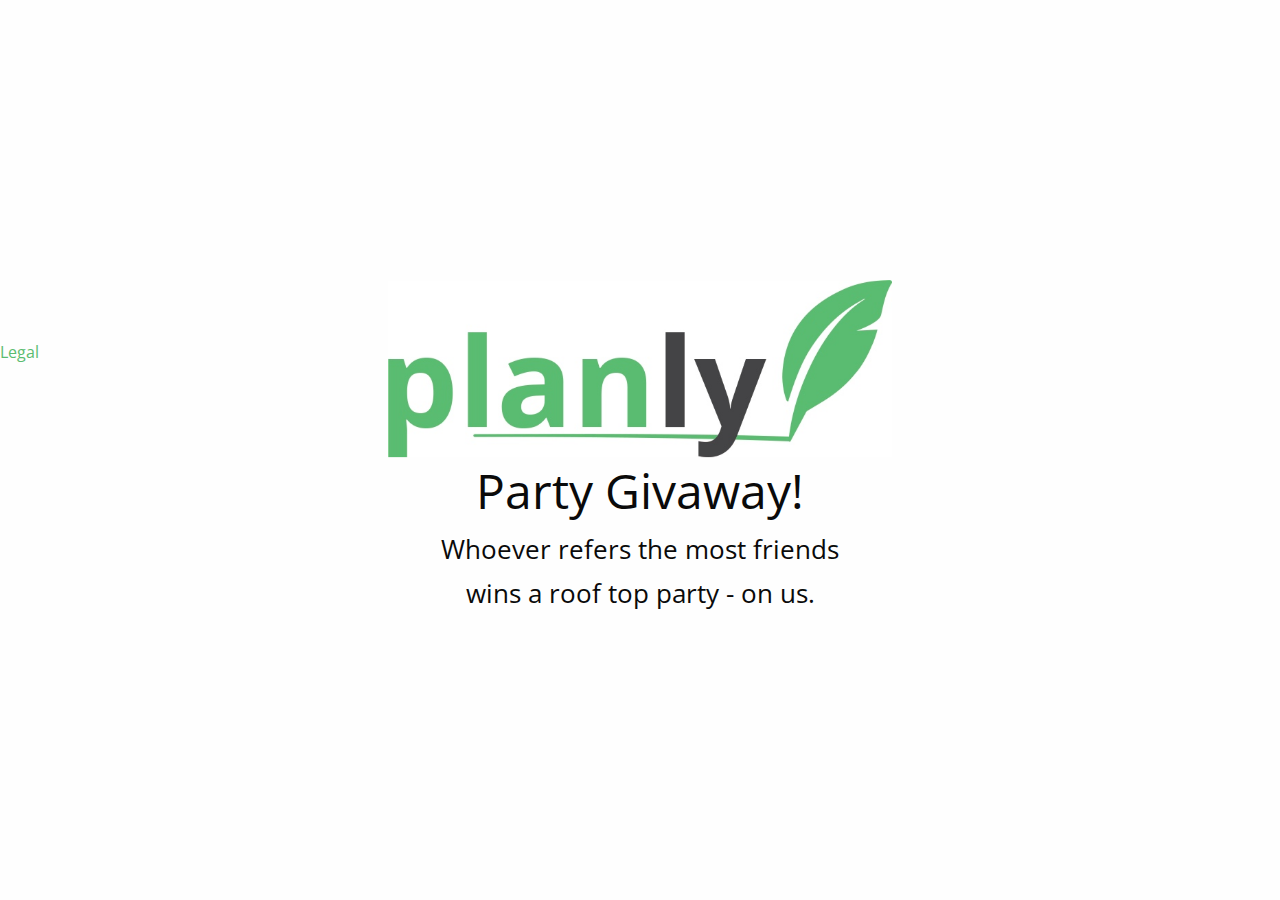
==== social.html @ a766f655 "Social Media" ====
<!DOCTYPE html>
<html lang="en" class="no-js">
  <head>
    <meta charset="utf-8">
    <meta http-equiv="x-ua-compatible" content="ie=edge">
    <meta name="viewport" content="width=device-width, initial-scale=1.0">
    <title>Planly</title>
    <link href="https://file.myfontastic.com/78azmPWK8ePo8geKhybbr9/icons.css" rel="stylesheet">
    <link rel="stylesheet" href="css/app.css">
  </head>
  <body>
    <section>
      <div class="wrapper">
        <div class="row">
          <div class="columns small-8 small-centered"><a href="/" class="logo"><img src="/images/logo.jpg" alt="Logo" class="float-center"></a></div>
        </div>
        <div class="row">
          <div class="columns small-12 small-centered">
            <h2>Party Givaway!</h2>
            <h3>Whoever refers the most friends</h3>
            <h3>wins a roof top party -  <span>on us</span>.
            </h3>
          </div>
        </div>
        <div class="row">
          <div class="columns small-4"><a href="https://www.facebook.com/sharer/sharer.php?u=http%3A//planly.co/">
              <div class="icons icon-facebook"></div></a></div>
          <div class="columns small-4"><a href="http://twitter.com/home?status=Rooftop Party giveaway from a startup?!?! Go check out Planly.co and subscribe sign up.">
              <div class="icons icon-twitter"></div></a></div>
          <div class="columns large-4"><a href="mailto:?subject=Check out Planly.co&amp;body=Why are you getting this email? Because I want to win a rooftop party! Go check out Planly.co and sign up to win.">
              <div class="icons icon-mail"></div></a></div>
        </div>
      </div><a href="/legal.html" class="legal">Legal</a>
    </section>
    <script src="bower_components/jquery/dist/jquery.js"></script>
    <script src="bower_components/what-input/what-input.js"></script>
    <script src="bower_components/foundation-sites/dist/foundation.js"></script>
    <script src="js/min/app-min.js"></script>
  </body>
</html>
---- css/app.css ----
@charset "UTF-8";
@import url(https://fonts.googleapis.com/css?family=Open+Sans:400,300,300italic,400italic,600,700);
/**
 * Foundation for Sites by ZURB
 * Version 6.1.1
 * foundation.zurb.com
 * Licensed under MIT Open Source
 */
.slide-in-down.mui-enter, .slide-in-left.mui-enter, .slide-in-up.mui-enter, .slide-in-right.mui-enter, .slide-out-down.mui-leave, .slide-out-right.mui-leave, .slide-out-up.mui-leave, .slide-out-left.mui-leave, .fade-in.mui-enter, .fade-out.mui-leave, .hinge-in-from-top.mui-enter, .hinge-in-from-right.mui-enter, .hinge-in-from-bottom.mui-enter, .hinge-in-from-left.mui-enter, .hinge-in-from-middle-x.mui-enter, .hinge-in-from-middle-y.mui-enter, .hinge-out-from-top.mui-leave, .hinge-out-from-right.mui-leave, .hinge-out-from-bottom.mui-leave, .hinge-out-from-left.mui-leave, .hinge-out-from-middle-x.mui-leave, .hinge-out-from-middle-y.mui-leave, .scale-in-up.mui-enter, .scale-in-down.mui-enter, .scale-out-up.mui-leave, .scale-out-down.mui-leave, .spin-in.mui-enter, .spin-out.mui-leave, .spin-in-ccw.mui-enter, .spin-out-ccw.mui-leave {
  transition-duration: 500ms;
  transition-timing-function: linear; }

.slide-in-down.mui-enter {
  transform: translateY(-100%);
  transition-property: transform, opacity;
  backface-visibility: hidden; }
.slide-in-down.mui-enter.mui-enter-active {
  transform: translateY(0); }

.slide-in-left.mui-enter {
  transform: translateX(-100%);
  transition-property: transform, opacity;
  backface-visibility: hidden; }
.slide-in-left.mui-enter.mui-enter-active {
  transform: translateX(0); }

.slide-in-up.mui-enter {
  transform: translateY(100%);
  transition-property: transform, opacity;
  backface-visibility: hidden; }
.slide-in-up.mui-enter.mui-enter-active {
  transform: translateY(0); }

.slide-in-right.mui-enter {
  transform: translateX(100%);
  transition-property: transform, opacity;
  backface-visibility: hidden; }
.slide-in-right.mui-enter.mui-enter-active {
  transform: translateX(0); }

.slide-out-down.mui-leave {
  transform: translateY(0);
  transition-property: transform, opacity;
  backface-visibility: hidden; }
.slide-out-down.mui-leave.mui-leave-active {
  transform: translateY(100%); }

.slide-out-right.mui-leave {
  transform: translateX(0);
  transition-property: transform, opacity;
  backface-visibility: hidden; }
.slide-out-right.mui-leave.mui-leave-active {
  transform: translateX(100%); }

.slide-out-up.mui-leave {
  transform: translateY(0);
  transition-property: transform, opacity;
  backface-visibility: hidden; }
.slide-out-up.mui-leave.mui-leave-active {
  transform: translateY(-100%); }

.slide-out-left.mui-leave {
  transform: translateX(0);
  transition-property: transform, opacity;
  backface-visibility: hidden; }
.slide-out-left.mui-leave.mui-leave-active {
  transform: translateX(-100%); }

.fade-in.mui-enter {
  opacity: 0;
  transition-property: opacity; }
.fade-in.mui-enter.mui-enter-active {
  opacity: 1; }

.fade-out.mui-leave {
  opacity: 1;
  transition-property: opacity; }
.fade-out.mui-leave.mui-leave-active {
  opacity: 0; }

.hinge-in-from-top.mui-enter {
  transform: perspective(2000px) rotateX(-90deg);
  transform-origin: top;
  transition-property: transform, opacity;
  opacity: 0; }
.hinge-in-from-top.mui-enter.mui-enter-active {
  transform: perspective(2000px) rotate(0deg);
  opacity: 1; }

.hinge-in-from-right.mui-enter {
  transform: perspective(2000px) rotateY(-90deg);
  transform-origin: right;
  transition-property: transform, opacity;
  opacity: 0; }
.hinge-in-from-right.mui-enter.mui-enter-active {
  transform: perspective(2000px) rotate(0deg);
  opacity: 1; }

.hinge-in-from-bottom.mui-enter {
  transform: perspective(2000px) rotateX(90deg);
  transform-origin: bottom;
  transition-property: transform, opacity;
  opacity: 0; }
.hinge-in-from-bottom.mui-enter.mui-enter-active {
  transform: perspective(2000px) rotate(0deg);
  opacity: 1; }

.hinge-in-from-left.mui-enter {
  transform: perspective(2000px) rotateY(90deg);
  transform-origin: left;
  transition-property: transform, opacity;
  opacity: 0; }
.hinge-in-from-left.mui-enter.mui-enter-active {
  transform: perspective(2000px) rotate(0deg);
  opacity: 1; }

.hinge-in-from-middle-x.mui-enter {
  transform: perspective(2000px) rotateX(-90deg);
  transform-origin: center;
  transition-property: transform, opacity;
  opacity: 0; }
.hinge-in-from-middle-x.mui-enter.mui-enter-active {
  transform: perspective(2000px) rotate(0deg);
  opacity: 1; }

.hinge-in-from-middle-y.mui-enter {
  transform: perspective(2000px) rotateY(-90deg);
  transform-origin: center;
  transition-property: transform, opacity;
  opacity: 0; }
.hinge-in-from-middle-y.mui-enter.mui-enter-active {
  transform: perspective(2000px) rotate(0deg);
  opacity: 1; }

.hinge-out-from-top.mui-leave {
  transform: perspective(2000px) rotate(0deg);
  transform-origin: top;
  transition-property: transform, opacity;
  opacity: 1; }
.hinge-out-from-top.mui-leave.mui-leave-active {
  transform: perspective(2000px) rotateX(-90deg);
  opacity: 0; }

.hinge-out-from-right.mui-leave {
  transform: perspective(2000px) rotate(0deg);
  transform-origin: right;
  transition-property: transform, opacity;
  opacity: 1; }
.hinge-out-from-right.mui-leave.mui-leave-active {
  transform: perspective(2000px) rotateY(-90deg);
  opacity: 0; }

.hinge-out-from-bottom.mui-leave {
  transform: perspective(2000px) rotate(0deg);
  transform-origin: bottom;
  transition-property: transform, opacity;
  opacity: 1; }
.hinge-out-from-bottom.mui-leave.mui-leave-active {
  transform: perspective(2000px) rotateX(90deg);
  opacity: 0; }

.hinge-out-from-left.mui-leave {
  transform: perspective(2000px) rotate(0deg);
  transform-origin: left;
  transition-property: transform, opacity;
  opacity: 1; }
.hinge-out-from-left.mui-leave.mui-leave-active {
  transform: perspective(2000px) rotateY(90deg);
  opacity: 0; }

.hinge-out-from-middle-x.mui-leave {
  transform: perspective(2000px) rotate(0deg);
  transform-origin: center;
  transition-property: transform, opacity;
  opacity: 1; }
.hinge-out-from-middle-x.mui-leave.mui-leave-active {
  transform: perspective(2000px) rotateX(-90deg);
  opacity: 0; }

.hinge-out-from-middle-y.mui-leave {
  transform: perspective(2000px) rotate(0deg);
  transform-origin: center;
  transition-property: transform, opacity;
  opacity: 1; }
.hinge-out-from-middle-y.mui-leave.mui-leave-active {
  transform: perspective(2000px) rotateY(-90deg);
  opacity: 0; }

.scale-in-up.mui-enter {
  transform: scale(0.5);
  transition-property: transform, opacity;
  opacity: 0; }
.scale-in-up.mui-enter.mui-enter-active {
  transform: scale(1);
  opacity: 1; }

.scale-in-down.mui-enter {
  transform: scale(1.5);
  transition-property: transform, opacity;
  opacity: 0; }
.scale-in-down.mui-enter.mui-enter-active {
  transform: scale(1);
  opacity: 1; }

.scale-out-up.mui-leave {
  transform: scale(1);
  transition-property: transform, opacity;
  opacity: 1; }
.scale-out-up.mui-leave.mui-leave-active {
  transform: scale(1.5);
  opacity: 0; }

.scale-out-down.mui-leave {
  transform: scale(1);
  transition-property: transform, opacity;
  opacity: 1; }
.scale-out-down.mui-leave.mui-leave-active {
  transform: scale(0.5);
  opacity: 0; }

.spin-in.mui-enter {
  transform: rotate(-0.75turn);
  transition-property: transform, opacity;
  opacity: 0; }
.spin-in.mui-enter.mui-enter-active {
  transform: rotate(0);
  opacity: 1; }

.spin-out.mui-leave {
  transform: rotate(0);
  transition-property: transform, opacity;
  opacity: 1; }
.spin-out.mui-leave.mui-leave-active {
  transform: rotate(0.75turn);
  opacity: 0; }

.spin-in-ccw.mui-enter {
  transform: rotate(0.75turn);
  transition-property: transform, opacity;
  opacity: 0; }
.spin-in-ccw.mui-enter.mui-enter-active {
  transform: rotate(0);
  opacity: 1; }

.spin-out-ccw.mui-leave {
  transform: rotate(0);
  transition-property: transform, opacity;
  opacity: 1; }
.spin-out-ccw.mui-leave.mui-leave-active {
  transform: rotate(-0.75turn);
  opacity: 0; }

.slow {
  transition-duration: 750ms !important; }

.fast {
  transition-duration: 250ms !important; }

.linear {
  transition-timing-function: linear !important; }

.ease {
  transition-timing-function: ease !important; }

.ease-in {
  transition-timing-function: ease-in !important; }

.ease-out {
  transition-timing-function: ease-out !important; }

.ease-in-out {
  transition-timing-function: ease-in-out !important; }

.bounce-in {
  transition-timing-function: cubic-bezier(0.485, 0.155, 0.24, 1.245) !important; }

.bounce-out {
  transition-timing-function: cubic-bezier(0.485, 0.155, 0.515, 0.845) !important; }

.bounce-in-out {
  transition-timing-function: cubic-bezier(0.76, -0.245, 0.24, 1.245) !important; }

.short-delay {
  transition-delay: 300ms !important; }

.long-delay {
  transition-delay: 700ms !important; }

.shake {
  animation-name: shake-7; }
@keyframes shake-7 {
  0%, 10%, 20%, 30%, 40%, 50%, 60%, 70%, 80%, 90% {
    transform: translateX(7%); }
  5%, 15%, 25%, 35%, 45%, 55%, 65%, 75%, 85%, 95% {
    transform: translateX(-7%); } }
.spin-cw {
  animation-name: spin-cw-1turn; }
@keyframes spin-cw-1turn {
  0% {
    transform: rotate(-1turn); }
  100% {
    transform: rotate(0); } }
.spin-ccw {
  animation-name: spin-cw-1turn; }
@keyframes spin-cw-1turn {
  0% {
    transform: rotate(0); }
  100% {
    transform: rotate(1turn); } }
.wiggle {
  animation-name: wiggle-7deg; }
@keyframes wiggle-7deg {
  40%, 50%, 60% {
    transform: rotate(7deg); }
  35%, 45%, 55%, 65% {
    transform: rotate(-7deg); }
  0%, 30%, 70%, 100% {
    transform: rotate(0); } }
.infinite {
  animation-iteration-count: infinite; }

.slow {
  animation-duration: 750ms !important; }

.fast {
  animation-duration: 250ms !important; }

.linear {
  animation-timing-function: linear !important; }

.ease {
  animation-timing-function: ease !important; }

.ease-in {
  animation-timing-function: ease-in !important; }

.ease-out {
  animation-timing-function: ease-out !important; }

.ease-in-out {
  animation-timing-function: ease-in-out !important; }

.bounce-in {
  animation-timing-function: cubic-bezier(0.485, 0.155, 0.24, 1.245) !important; }

.bounce-out {
  animation-timing-function: cubic-bezier(0.485, 0.155, 0.515, 0.845) !important; }

.bounce-in-out {
  animation-timing-function: cubic-bezier(0.76, -0.245, 0.24, 1.245) !important; }

.short-delay {
  animation-delay: 300ms !important; }

.long-delay {
  animation-delay: 700ms !important; }

/*! normalize.css v3.0.3 | MIT License | github.com/necolas/normalize.css */
/**
 * 1. Set default font family to sans-serif.
 * 2. Prevent iOS and IE text size adjust after device orientation change,
 *    without disabling user zoom.
 */
html {
  font-family: sans-serif;
  /* 1 */
  -ms-text-size-adjust: 100%;
  /* 2 */
  -webkit-text-size-adjust: 100%;
  /* 2 */ }

/**
 * Remove default margin.
 */
body {
  margin: 0; }

/* HTML5 display definitions
   ========================================================================== */
/**
 * Correct `block` display not defined for any HTML5 element in IE 8/9.
 * Correct `block` display not defined for `details` or `summary` in IE 10/11
 * and Firefox.
 * Correct `block` display not defined for `main` in IE 11.
 */
article,
aside,
details,
figcaption,
figure,
footer,
header,
hgroup,
main,
menu,
nav,
section,
summary {
  display: block; }

/**
 * 1. Correct `inline-block` display not defined in IE 8/9.
 * 2. Normalize vertical alignment of `progress` in Chrome, Firefox, and Opera.
 */
audio,
canvas,
progress,
video {
  display: inline-block;
  /* 1 */
  vertical-align: baseline;
  /* 2 */ }

/**
 * Prevent modern browsers from displaying `audio` without controls.
 * Remove excess height in iOS 5 devices.
 */
audio:not([controls]) {
  display: none;
  height: 0; }

/**
 * Address `[hidden]` styling not present in IE 8/9/10.
 * Hide the `template` element in IE 8/9/10/11, Safari, and Firefox < 22.
 */
[hidden],
template {
  display: none; }

/* Links
   ========================================================================== */
/**
 * Remove the gray background color from active links in IE 10.
 */
a {
  background-color: transparent; }

/**
 * Improve readability of focused elements when they are also in an
 * active/hover state.
 */
a:active,
a:hover {
  outline: 0; }

/* Text-level semantics
   ========================================================================== */
/**
 * Address styling not present in IE 8/9/10/11, Safari, and Chrome.
 */
abbr[title] {
  border-bottom: 1px dotted; }

/**
 * Address style set to `bolder` in Firefox 4+, Safari, and Chrome.
 */
b,
strong {
  font-weight: bold; }

/**
 * Address styling not present in Safari and Chrome.
 */
dfn {
  font-style: italic; }

/**
 * Address variable `h1` font-size and margin within `section` and `article`
 * contexts in Firefox 4+, Safari, and Chrome.
 */
h1 {
  font-size: 2em;
  margin: 0.67em 0; }

/**
 * Address styling not present in IE 8/9.
 */
mark {
  background: #ff0;
  color: #000; }

/**
 * Address inconsistent and variable font size in all browsers.
 */
small {
  font-size: 80%; }

/**
 * Prevent `sub` and `sup` affecting `line-height` in all browsers.
 */
sub,
sup {
  font-size: 75%;
  line-height: 0;
  position: relative;
  vertical-align: baseline; }

sup {
  top: -0.5em; }

sub {
  bottom: -0.25em; }

/* Embedded content
   ========================================================================== */
/**
 * Remove border when inside `a` element in IE 8/9/10.
 */
img {
  border: 0; }

/**
 * Correct overflow not hidden in IE 9/10/11.
 */
svg:not(:root) {
  overflow: hidden; }

/* Grouping content
   ========================================================================== */
/**
 * Address margin not present in IE 8/9 and Safari.
 */
figure {
  margin: 1em 40px; }

/**
 * Address differences between Firefox and other browsers.
 */
hr {
  box-sizing: content-box;
  height: 0; }

/**
 * Contain overflow in all browsers.
 */
pre {
  overflow: auto; }

/**
 * Address odd `em`-unit font size rendering in all browsers.
 */
code,
kbd,
pre,
samp {
  font-family: monospace, monospace;
  font-size: 1em; }

/* Forms
   ========================================================================== */
/**
 * Known limitation: by default, Chrome and Safari on OS X allow very limited
 * styling of `select`, unless a `border` property is set.
 */
/**
 * 1. Correct color not being inherited.
 *    Known issue: affects color of disabled elements.
 * 2. Correct font properties not being inherited.
 * 3. Address margins set differently in Firefox 4+, Safari, and Chrome.
 */
button,
input,
optgroup,
select,
textarea {
  color: inherit;
  /* 1 */
  font: inherit;
  /* 2 */
  margin: 0;
  /* 3 */ }

/**
 * Address `overflow` set to `hidden` in IE 8/9/10/11.
 */
button {
  overflow: visible; }

/**
 * Address inconsistent `text-transform` inheritance for `button` and `select`.
 * All other form control elements do not inherit `text-transform` values.
 * Correct `button` style inheritance in Firefox, IE 8/9/10/11, and Opera.
 * Correct `select` style inheritance in Firefox.
 */
button,
select {
  text-transform: none; }

/**
 * 1. Avoid the WebKit bug in Android 4.0.* where (2) destroys native `audio`
 *    and `video` controls.
 * 2. Correct inability to style clickable `input` types in iOS.
 * 3. Improve usability and consistency of cursor style between image-type
 *    `input` and others.
 */
button,
html input[type="button"],
input[type="reset"],
input[type="submit"] {
  -webkit-appearance: button;
  /* 2 */
  cursor: pointer;
  /* 3 */ }

/**
 * Re-set default cursor for disabled elements.
 */
button[disabled],
html input[disabled] {
  cursor: default; }

/**
 * Remove inner padding and border in Firefox 4+.
 */
button::-moz-focus-inner,
input::-moz-focus-inner {
  border: 0;
  padding: 0; }

/**
 * Address Firefox 4+ setting `line-height` on `input` using `!important` in
 * the UA stylesheet.
 */
input {
  line-height: normal; }

/**
 * It's recommended that you don't attempt to style these elements.
 * Firefox's implementation doesn't respect box-sizing, padding, or width.
 *
 * 1. Address box sizing set to `content-box` in IE 8/9/10.
 * 2. Remove excess padding in IE 8/9/10.
 */
input[type="checkbox"],
input[type="radio"] {
  box-sizing: border-box;
  /* 1 */
  padding: 0;
  /* 2 */ }

/**
 * Fix the cursor style for Chrome's increment/decrement buttons. For certain
 * `font-size` values of the `input`, it causes the cursor style of the
 * decrement button to change from `default` to `text`.
 */
input[type="number"]::-webkit-inner-spin-button,
input[type="number"]::-webkit-outer-spin-button {
  height: auto; }

/**
 * 1. Address `appearance` set to `searchfield` in Safari and Chrome.
 * 2. Address `box-sizing` set to `border-box` in Safari and Chrome.
 */
input[type="search"] {
  -webkit-appearance: textfield;
  /* 1 */
  box-sizing: content-box;
  /* 2 */ }

/**
 * Remove inner padding and search cancel button in Safari and Chrome on OS X.
 * Safari (but not Chrome) clips the cancel button when the search input has
 * padding (and `textfield` appearance).
 */
input[type="search"]::-webkit-search-cancel-button,
input[type="search"]::-webkit-search-decoration {
  -webkit-appearance: none; }

/**
 * Define consistent border, margin, and padding.
 */
fieldset {
  border: 1px solid #c0c0c0;
  margin: 0 2px;
  padding: 0.35em 0.625em 0.75em; }

/**
 * 1. Correct `color` not being inherited in IE 8/9/10/11.
 * 2. Remove padding so people aren't caught out if they zero out fieldsets.
 */
legend {
  border: 0;
  /* 1 */
  padding: 0;
  /* 2 */ }

/**
 * Remove default vertical scrollbar in IE 8/9/10/11.
 */
textarea {
  overflow: auto; }

/**
 * Don't inherit the `font-weight` (applied by a rule above).
 * NOTE: the default cannot safely be changed in Chrome and Safari on OS X.
 */
optgroup {
  font-weight: bold; }

/* Tables
   ========================================================================== */
/**
 * Remove most spacing between table cells.
 */
table {
  border-collapse: collapse;
  border-spacing: 0; }

td,
th {
  padding: 0; }

.foundation-mq {
  font-family: "small=0em&medium=40em&large=64em&xlarge=75em&xxlarge=90em"; }

html {
  font-size: 100%;
  box-sizing: border-box; }

*,
*:before,
*:after {
  box-sizing: inherit; }

body {
  padding: 0;
  margin: 0;
  font-family: "Open Sans", sans-serif;
  font-weight: normal;
  line-height: 1.5;
  color: #0a0a0a;
  background: #fefefe;
  -webkit-font-smoothing: antialiased;
  -moz-osx-font-smoothing: grayscale; }

img {
  max-width: 100%;
  height: auto;
  -ms-interpolation-mode: bicubic;
  display: inline-block;
  vertical-align: middle; }

textarea {
  height: auto;
  min-height: 50px;
  border-radius: 0; }

select {
  width: 100%;
  border-radius: 0; }

#map_canvas img,
#map_canvas embed,
#map_canvas object,
.map_canvas img,
.map_canvas embed,
.map_canvas object,
.mqa-display img,
.mqa-display embed,
.mqa-display object {
  max-width: none !important; }

button {
  -webkit-appearance: none;
  -moz-appearance: none;
  background: transparent;
  padding: 0;
  border: 0;
  border-radius: 0;
  line-height: 1; }

.row {
  max-width: 75rem;
  margin-left: auto;
  margin-right: auto; }
  .row::before, .row::after {
    content: ' ';
    display: table; }
  .row::after {
    clear: both; }
  .row.collapse > .column, .row.collapse > .columns {
    padding-left: 0;
    padding-right: 0; }
  .row .row {
    margin-left: -0.625rem;
    margin-right: -0.625rem; }
    @media screen and (min-width: 40em) {
      .row .row {
        margin-left: -0.9375rem;
        margin-right: -0.9375rem; } }
    .row .row.collapse {
      margin-left: 0;
      margin-right: 0; }
  .row.expanded {
    max-width: none; }

.column, .columns {
  padding-left: 0.625rem;
  padding-right: 0.625rem;
  width: 100%;
  float: left; }
  @media screen and (min-width: 40em) {
    .column, .columns {
      padding-left: 0.9375rem;
      padding-right: 0.9375rem; } }
  .column:last-child:not(:first-child), .columns:last-child:not(:first-child) {
    float: right; }
  .column.end:last-child:last-child, .end.columns:last-child:last-child {
    float: left; }

.column.row.row, .row.row.columns {
  float: none; }
  .row .column.row.row, .row .row.row.columns {
    padding-left: 0;
    padding-right: 0;
    margin-left: 0;
    margin-right: 0; }

.small-1 {
  width: 8.3333333333%; }

.small-push-1 {
  position: relative;
  left: 8.3333333333%; }

.small-pull-1 {
  position: relative;
  left: -8.3333333333%; }

.small-offset-0 {
  margin-left: 0%; }

.small-2 {
  width: 16.6666666667%; }

.small-push-2 {
  position: relative;
  left: 16.6666666667%; }

.small-pull-2 {
  position: relative;
  left: -16.6666666667%; }

.small-offset-1 {
  margin-left: 8.3333333333%; }

.small-3 {
  width: 25%; }

.small-push-3 {
  position: relative;
  left: 25%; }

.small-pull-3 {
  position: relative;
  left: -25%; }

.small-offset-2 {
  margin-left: 16.6666666667%; }

.small-4 {
  width: 33.3333333333%; }

.small-push-4 {
  position: relative;
  left: 33.3333333333%; }

.small-pull-4 {
  position: relative;
  left: -33.3333333333%; }

.small-offset-3 {
  margin-left: 25%; }

.small-5 {
  width: 41.6666666667%; }

.small-push-5 {
  position: relative;
  left: 41.6666666667%; }

.small-pull-5 {
  position: relative;
  left: -41.6666666667%; }

.small-offset-4 {
  margin-left: 33.3333333333%; }

.small-6 {
  width: 50%; }

.small-push-6 {
  position: relative;
  left: 50%; }

.small-pull-6 {
  position: relative;
  left: -50%; }

.small-offset-5 {
  margin-left: 41.6666666667%; }

.small-7 {
  width: 58.3333333333%; }

.small-push-7 {
  position: relative;
  left: 58.3333333333%; }

.small-pull-7 {
  position: relative;
  left: -58.3333333333%; }

.small-offset-6 {
  margin-left: 50%; }

.small-8 {
  width: 66.6666666667%; }

.small-push-8 {
  position: relative;
  left: 66.6666666667%; }

.small-pull-8 {
  position: relative;
  left: -66.6666666667%; }

.small-offset-7 {
  margin-left: 58.3333333333%; }

.small-9 {
  width: 75%; }

.small-push-9 {
  position: relative;
  left: 75%; }

.small-pull-9 {
  position: relative;
  left: -75%; }

.small-offset-8 {
  margin-left: 66.6666666667%; }

.small-10 {
  width: 83.3333333333%; }

.small-push-10 {
  position: relative;
  left: 83.3333333333%; }

.small-pull-10 {
  position: relative;
  left: -83.3333333333%; }

.small-offset-9 {
  margin-left: 75%; }

.small-11 {
  width: 91.6666666667%; }

.small-push-11 {
  position: relative;
  left: 91.6666666667%; }

.small-pull-11 {
  position: relative;
  left: -91.6666666667%; }

.small-offset-10 {
  margin-left: 83.3333333333%; }

.small-12 {
  width: 100%; }

.small-offset-11 {
  margin-left: 91.6666666667%; }

.small-up-1 > .column, .small-up-1 > .columns {
  width: 100%;
  float: left; }
  .small-up-1 > .column:nth-of-type(1n), .small-up-1 > .columns:nth-of-type(1n) {
    clear: none; }
  .small-up-1 > .column:nth-of-type(1n+1), .small-up-1 > .columns:nth-of-type(1n+1) {
    clear: both; }
  .small-up-1 > .column:last-child, .small-up-1 > .columns:last-child {
    float: left; }

.small-up-2 > .column, .small-up-2 > .columns {
  width: 50%;
  float: left; }
  .small-up-2 > .column:nth-of-type(1n), .small-up-2 > .columns:nth-of-type(1n) {
    clear: none; }
  .small-up-2 > .column:nth-of-type(2n+1), .small-up-2 > .columns:nth-of-type(2n+1) {
    clear: both; }
  .small-up-2 > .column:last-child, .small-up-2 > .columns:last-child {
    float: left; }

.small-up-3 > .column, .small-up-3 > .columns {
  width: 33.3333333333%;
  float: left; }
  .small-up-3 > .column:nth-of-type(1n), .small-up-3 > .columns:nth-of-type(1n) {
    clear: none; }
  .small-up-3 > .column:nth-of-type(3n+1), .small-up-3 > .columns:nth-of-type(3n+1) {
    clear: both; }
  .small-up-3 > .column:last-child, .small-up-3 > .columns:last-child {
    float: left; }

.small-up-4 > .column, .small-up-4 > .columns {
  width: 25%;
  float: left; }
  .small-up-4 > .column:nth-of-type(1n), .small-up-4 > .columns:nth-of-type(1n) {
    clear: none; }
  .small-up-4 > .column:nth-of-type(4n+1), .small-up-4 > .columns:nth-of-type(4n+1) {
    clear: both; }
  .small-up-4 > .column:last-child, .small-up-4 > .columns:last-child {
    float: left; }

.small-up-5 > .column, .small-up-5 > .columns {
  width: 20%;
  float: left; }
  .small-up-5 > .column:nth-of-type(1n), .small-up-5 > .columns:nth-of-type(1n) {
    clear: none; }
  .small-up-5 > .column:nth-of-type(5n+1), .small-up-5 > .columns:nth-of-type(5n+1) {
    clear: both; }
  .small-up-5 > .column:last-child, .small-up-5 > .columns:last-child {
    float: left; }

.small-up-6 > .column, .small-up-6 > .columns {
  width: 16.6666666667%;
  float: left; }
  .small-up-6 > .column:nth-of-type(1n), .small-up-6 > .columns:nth-of-type(1n) {
    clear: none; }
  .small-up-6 > .column:nth-of-type(6n+1), .small-up-6 > .columns:nth-of-type(6n+1) {
    clear: both; }
  .small-up-6 > .column:last-child, .small-up-6 > .columns:last-child {
    float: left; }

.small-up-7 > .column, .small-up-7 > .columns {
  width: 14.2857142857%;
  float: left; }
  .small-up-7 > .column:nth-of-type(1n), .small-up-7 > .columns:nth-of-type(1n) {
    clear: none; }
  .small-up-7 > .column:nth-of-type(7n+1), .small-up-7 > .columns:nth-of-type(7n+1) {
    clear: both; }
  .small-up-7 > .column:last-child, .small-up-7 > .columns:last-child {
    float: left; }

.small-up-8 > .column, .small-up-8 > .columns {
  width: 12.5%;
  float: left; }
  .small-up-8 > .column:nth-of-type(1n), .small-up-8 > .columns:nth-of-type(1n) {
    clear: none; }
  .small-up-8 > .column:nth-of-type(8n+1), .small-up-8 > .columns:nth-of-type(8n+1) {
    clear: both; }
  .small-up-8 > .column:last-child, .small-up-8 > .columns:last-child {
    float: left; }

.small-collapse > .column, .small-collapse > .columns {
  padding-left: 0;
  padding-right: 0; }

.small-uncollapse > .column, .small-uncollapse > .columns {
  padding-left: 0.625rem;
  padding-right: 0.625rem; }

.small-centered {
  float: none;
  margin-left: auto;
  margin-right: auto; }

.small-uncentered,
.small-push-0,
.small-pull-0 {
  position: static;
  margin-left: 0;
  margin-right: 0; }

@media screen and (min-width: 40em) {
  .medium-1 {
    width: 8.3333333333%; }

  .medium-push-1 {
    position: relative;
    left: 8.3333333333%; }

  .medium-pull-1 {
    position: relative;
    left: -8.3333333333%; }

  .medium-offset-0 {
    margin-left: 0%; }

  .medium-2 {
    width: 16.6666666667%; }

  .medium-push-2 {
    position: relative;
    left: 16.6666666667%; }

  .medium-pull-2 {
    position: relative;
    left: -16.6666666667%; }

  .medium-offset-1 {
    margin-left: 8.3333333333%; }

  .medium-3 {
    width: 25%; }

  .medium-push-3 {
    position: relative;
    left: 25%; }

  .medium-pull-3 {
    position: relative;
    left: -25%; }

  .medium-offset-2 {
    margin-left: 16.6666666667%; }

  .medium-4 {
    width: 33.3333333333%; }

  .medium-push-4 {
    position: relative;
    left: 33.3333333333%; }

  .medium-pull-4 {
    position: relative;
    left: -33.3333333333%; }

  .medium-offset-3 {
    margin-left: 25%; }

  .medium-5 {
    width: 41.6666666667%; }

  .medium-push-5 {
    position: relative;
    left: 41.6666666667%; }

  .medium-pull-5 {
    position: relative;
    left: -41.6666666667%; }

  .medium-offset-4 {
    margin-left: 33.3333333333%; }

  .medium-6 {
    width: 50%; }

  .medium-push-6 {
    position: relative;
    left: 50%; }

  .medium-pull-6 {
    position: relative;
    left: -50%; }

  .medium-offset-5 {
    margin-left: 41.6666666667%; }

  .medium-7 {
    width: 58.3333333333%; }

  .medium-push-7 {
    position: relative;
    left: 58.3333333333%; }

  .medium-pull-7 {
    position: relative;
    left: -58.3333333333%; }

  .medium-offset-6 {
    margin-left: 50%; }

  .medium-8 {
    width: 66.6666666667%; }

  .medium-push-8 {
    position: relative;
    left: 66.6666666667%; }

  .medium-pull-8 {
    position: relative;
    left: -66.6666666667%; }

  .medium-offset-7 {
    margin-left: 58.3333333333%; }

  .medium-9 {
    width: 75%; }

  .medium-push-9 {
    position: relative;
    left: 75%; }

  .medium-pull-9 {
    position: relative;
    left: -75%; }

  .medium-offset-8 {
    margin-left: 66.6666666667%; }

  .medium-10 {
    width: 83.3333333333%; }

  .medium-push-10 {
    position: relative;
    left: 83.3333333333%; }

  .medium-pull-10 {
    position: relative;
    left: -83.3333333333%; }

  .medium-offset-9 {
    margin-left: 75%; }

  .medium-11 {
    width: 91.6666666667%; }

  .medium-push-11 {
    position: relative;
    left: 91.6666666667%; }

  .medium-pull-11 {
    position: relative;
    left: -91.6666666667%; }

  .medium-offset-10 {
    margin-left: 83.3333333333%; }

  .medium-12 {
    width: 100%; }

  .medium-offset-11 {
    margin-left: 91.6666666667%; }

  .medium-up-1 > .column, .medium-up-1 > .columns {
    width: 100%;
    float: left; }
    .medium-up-1 > .column:nth-of-type(1n), .medium-up-1 > .columns:nth-of-type(1n) {
      clear: none; }
    .medium-up-1 > .column:nth-of-type(1n+1), .medium-up-1 > .columns:nth-of-type(1n+1) {
      clear: both; }
    .medium-up-1 > .column:last-child, .medium-up-1 > .columns:last-child {
      float: left; }

  .medium-up-2 > .column, .medium-up-2 > .columns {
    width: 50%;
    float: left; }
    .medium-up-2 > .column:nth-of-type(1n), .medium-up-2 > .columns:nth-of-type(1n) {
      clear: none; }
    .medium-up-2 > .column:nth-of-type(2n+1), .medium-up-2 > .columns:nth-of-type(2n+1) {
      clear: both; }
    .medium-up-2 > .column:last-child, .medium-up-2 > .columns:last-child {
      float: left; }

  .medium-up-3 > .column, .medium-up-3 > .columns {
    width: 33.3333333333%;
    float: left; }
    .medium-up-3 > .column:nth-of-type(1n), .medium-up-3 > .columns:nth-of-type(1n) {
      clear: none; }
    .medium-up-3 > .column:nth-of-type(3n+1), .medium-up-3 > .columns:nth-of-type(3n+1) {
      clear: both; }
    .medium-up-3 > .column:last-child, .medium-up-3 > .columns:last-child {
      float: left; }

  .medium-up-4 > .column, .medium-up-4 > .columns {
    width: 25%;
    float: left; }
    .medium-up-4 > .column:nth-of-type(1n), .medium-up-4 > .columns:nth-of-type(1n) {
      clear: none; }
    .medium-up-4 > .column:nth-of-type(4n+1), .medium-up-4 > .columns:nth-of-type(4n+1) {
      clear: both; }
    .medium-up-4 > .column:last-child, .medium-up-4 > .columns:last-child {
      float: left; }

  .medium-up-5 > .column, .medium-up-5 > .columns {
    width: 20%;
    float: left; }
    .medium-up-5 > .column:nth-of-type(1n), .medium-up-5 > .columns:nth-of-type(1n) {
      clear: none; }
    .medium-up-5 > .column:nth-of-type(5n+1), .medium-up-5 > .columns:nth-of-type(5n+1) {
      clear: both; }
    .medium-up-5 > .column:last-child, .medium-up-5 > .columns:last-child {
      float: left; }

  .medium-up-6 > .column, .medium-up-6 > .columns {
    width: 16.6666666667%;
    float: left; }
    .medium-up-6 > .column:nth-of-type(1n), .medium-up-6 > .columns:nth-of-type(1n) {
      clear: none; }
    .medium-up-6 > .column:nth-of-type(6n+1), .medium-up-6 > .columns:nth-of-type(6n+1) {
      clear: both; }
    .medium-up-6 > .column:last-child, .medium-up-6 > .columns:last-child {
      float: left; }

  .medium-up-7 > .column, .medium-up-7 > .columns {
    width: 14.2857142857%;
    float: left; }
    .medium-up-7 > .column:nth-of-type(1n), .medium-up-7 > .columns:nth-of-type(1n) {
      clear: none; }
    .medium-up-7 > .column:nth-of-type(7n+1), .medium-up-7 > .columns:nth-of-type(7n+1) {
      clear: both; }
    .medium-up-7 > .column:last-child, .medium-up-7 > .columns:last-child {
      float: left; }

  .medium-up-8 > .column, .medium-up-8 > .columns {
    width: 12.5%;
    float: left; }
    .medium-up-8 > .column:nth-of-type(1n), .medium-up-8 > .columns:nth-of-type(1n) {
      clear: none; }
    .medium-up-8 > .column:nth-of-type(8n+1), .medium-up-8 > .columns:nth-of-type(8n+1) {
      clear: both; }
    .medium-up-8 > .column:last-child, .medium-up-8 > .columns:last-child {
      float: left; }

  .medium-collapse > .column, .medium-collapse > .columns {
    padding-left: 0;
    padding-right: 0; }

  .medium-uncollapse > .column, .medium-uncollapse > .columns {
    padding-left: 0.9375rem;
    padding-right: 0.9375rem; }

  .medium-centered {
    float: none;
    margin-left: auto;
    margin-right: auto; }

  .medium-uncentered,
  .medium-push-0,
  .medium-pull-0 {
    position: static;
    margin-left: 0;
    margin-right: 0; } }
@media screen and (min-width: 64em) {
  .large-1 {
    width: 8.3333333333%; }

  .large-push-1 {
    position: relative;
    left: 8.3333333333%; }

  .large-pull-1 {
    position: relative;
    left: -8.3333333333%; }

  .large-offset-0 {
    margin-left: 0%; }

  .large-2 {
    width: 16.6666666667%; }

  .large-push-2 {
    position: relative;
    left: 16.6666666667%; }

  .large-pull-2 {
    position: relative;
    left: -16.6666666667%; }

  .large-offset-1 {
    margin-left: 8.3333333333%; }

  .large-3 {
    width: 25%; }

  .large-push-3 {
    position: relative;
    left: 25%; }

  .large-pull-3 {
    position: relative;
    left: -25%; }

  .large-offset-2 {
    margin-left: 16.6666666667%; }

  .large-4 {
    width: 33.3333333333%; }

  .large-push-4 {
    position: relative;
    left: 33.3333333333%; }

  .large-pull-4 {
    position: relative;
    left: -33.3333333333%; }

  .large-offset-3 {
    margin-left: 25%; }

  .large-5 {
    width: 41.6666666667%; }

  .large-push-5 {
    position: relative;
    left: 41.6666666667%; }

  .large-pull-5 {
    position: relative;
    left: -41.6666666667%; }

  .large-offset-4 {
    margin-left: 33.3333333333%; }

  .large-6 {
    width: 50%; }

  .large-push-6 {
    position: relative;
    left: 50%; }

  .large-pull-6 {
    position: relative;
    left: -50%; }

  .large-offset-5 {
    margin-left: 41.6666666667%; }

  .large-7 {
    width: 58.3333333333%; }

  .large-push-7 {
    position: relative;
    left: 58.3333333333%; }

  .large-pull-7 {
    position: relative;
    left: -58.3333333333%; }

  .large-offset-6 {
    margin-left: 50%; }

  .large-8 {
    width: 66.6666666667%; }

  .large-push-8 {
    position: relative;
    left: 66.6666666667%; }

  .large-pull-8 {
    position: relative;
    left: -66.6666666667%; }

  .large-offset-7 {
    margin-left: 58.3333333333%; }

  .large-9 {
    width: 75%; }

  .large-push-9 {
    position: relative;
    left: 75%; }

  .large-pull-9 {
    position: relative;
    left: -75%; }

  .large-offset-8 {
    margin-left: 66.6666666667%; }

  .large-10 {
    width: 83.3333333333%; }

  .large-push-10 {
    position: relative;
    left: 83.3333333333%; }

  .large-pull-10 {
    position: relative;
    left: -83.3333333333%; }

  .large-offset-9 {
    margin-left: 75%; }

  .large-11 {
    width: 91.6666666667%; }

  .large-push-11 {
    position: relative;
    left: 91.6666666667%; }

  .large-pull-11 {
    position: relative;
    left: -91.6666666667%; }

  .large-offset-10 {
    margin-left: 83.3333333333%; }

  .large-12 {
    width: 100%; }

  .large-offset-11 {
    margin-left: 91.6666666667%; }

  .large-up-1 > .column, .large-up-1 > .columns {
    width: 100%;
    float: left; }
    .large-up-1 > .column:nth-of-type(1n), .large-up-1 > .columns:nth-of-type(1n) {
      clear: none; }
    .large-up-1 > .column:nth-of-type(1n+1), .large-up-1 > .columns:nth-of-type(1n+1) {
      clear: both; }
    .large-up-1 > .column:last-child, .large-up-1 > .columns:last-child {
      float: left; }

  .large-up-2 > .column, .large-up-2 > .columns {
    width: 50%;
    float: left; }
    .large-up-2 > .column:nth-of-type(1n), .large-up-2 > .columns:nth-of-type(1n) {
      clear: none; }
    .large-up-2 > .column:nth-of-type(2n+1), .large-up-2 > .columns:nth-of-type(2n+1) {
      clear: both; }
    .large-up-2 > .column:last-child, .large-up-2 > .columns:last-child {
      float: left; }

  .large-up-3 > .column, .large-up-3 > .columns {
    width: 33.3333333333%;
    float: left; }
    .large-up-3 > .column:nth-of-type(1n), .large-up-3 > .columns:nth-of-type(1n) {
      clear: none; }
    .large-up-3 > .column:nth-of-type(3n+1), .large-up-3 > .columns:nth-of-type(3n+1) {
      clear: both; }
    .large-up-3 > .column:last-child, .large-up-3 > .columns:last-child {
      float: left; }

  .large-up-4 > .column, .large-up-4 > .columns {
    width: 25%;
    float: left; }
    .large-up-4 > .column:nth-of-type(1n), .large-up-4 > .columns:nth-of-type(1n) {
      clear: none; }
    .large-up-4 > .column:nth-of-type(4n+1), .large-up-4 > .columns:nth-of-type(4n+1) {
      clear: both; }
    .large-up-4 > .column:last-child, .large-up-4 > .columns:last-child {
      float: left; }

  .large-up-5 > .column, .large-up-5 > .columns {
    width: 20%;
    float: left; }
    .large-up-5 > .column:nth-of-type(1n), .large-up-5 > .columns:nth-of-type(1n) {
      clear: none; }
    .large-up-5 > .column:nth-of-type(5n+1), .large-up-5 > .columns:nth-of-type(5n+1) {
      clear: both; }
    .large-up-5 > .column:last-child, .large-up-5 > .columns:last-child {
      float: left; }

  .large-up-6 > .column, .large-up-6 > .columns {
    width: 16.6666666667%;
    float: left; }
    .large-up-6 > .column:nth-of-type(1n), .large-up-6 > .columns:nth-of-type(1n) {
      clear: none; }
    .large-up-6 > .column:nth-of-type(6n+1), .large-up-6 > .columns:nth-of-type(6n+1) {
      clear: both; }
    .large-up-6 > .column:last-child, .large-up-6 > .columns:last-child {
      float: left; }

  .large-up-7 > .column, .large-up-7 > .columns {
    width: 14.2857142857%;
    float: left; }
    .large-up-7 > .column:nth-of-type(1n), .large-up-7 > .columns:nth-of-type(1n) {
      clear: none; }
    .large-up-7 > .column:nth-of-type(7n+1), .large-up-7 > .columns:nth-of-type(7n+1) {
      clear: both; }
    .large-up-7 > .column:last-child, .large-up-7 > .columns:last-child {
      float: left; }

  .large-up-8 > .column, .large-up-8 > .columns {
    width: 12.5%;
    float: left; }
    .large-up-8 > .column:nth-of-type(1n), .large-up-8 > .columns:nth-of-type(1n) {
      clear: none; }
    .large-up-8 > .column:nth-of-type(8n+1), .large-up-8 > .columns:nth-of-type(8n+1) {
      clear: both; }
    .large-up-8 > .column:last-child, .large-up-8 > .columns:last-child {
      float: left; }

  .large-collapse > .column, .large-collapse > .columns {
    padding-left: 0;
    padding-right: 0; }

  .large-uncollapse > .column, .large-uncollapse > .columns {
    padding-left: 0.9375rem;
    padding-right: 0.9375rem; }

  .large-centered {
    float: none;
    margin-left: auto;
    margin-right: auto; }

  .large-uncentered,
  .large-push-0,
  .large-pull-0 {
    position: static;
    margin-left: 0;
    margin-right: 0; } }
div,
dl,
dt,
dd,
ul,
ol,
li,
h1,
h2,
h3,
h4,
h5,
h6,
pre,
form,
p,
blockquote,
th,
td {
  margin: 0;
  padding: 0; }

p {
  font-size: inherit;
  line-height: 1.6;
  margin-bottom: 1rem;
  text-rendering: optimizeLegibility; }

em,
i {
  font-style: italic;
  line-height: inherit; }

strong,
b {
  font-weight: bold;
  line-height: inherit; }

small {
  font-size: 80%;
  line-height: inherit; }

h1,
h2,
h3,
h4,
h5,
h6 {
  font-family: "Open Sans", sans-serif;
  font-weight: normal;
  font-style: normal;
  color: inherit;
  text-rendering: optimizeLegibility;
  margin-top: 0;
  margin-bottom: 0.5rem;
  line-height: 1.4; }
  h1 small,
  h2 small,
  h3 small,
  h4 small,
  h5 small,
  h6 small {
    color: #cacaca;
    line-height: 0; }

h1 {
  font-size: 1.5rem; }

h2 {
  font-size: 1.25rem; }

h3 {
  font-size: 1.1875rem; }

h4 {
  font-size: 1.125rem; }

h5 {
  font-size: 1.0625rem; }

h6 {
  font-size: 1rem; }

@media screen and (min-width: 40em) {
  h1 {
    font-size: 3rem; }

  h2 {
    font-size: 2.5rem; }

  h3 {
    font-size: 1.9375rem; }

  h4 {
    font-size: 1.5625rem; }

  h5 {
    font-size: 1.25rem; }

  h6 {
    font-size: 1rem; } }
a {
  color: #5ABC70;
  text-decoration: none;
  line-height: inherit;
  cursor: pointer; }
  a:hover, a:focus {
    color: #45aa5c; }
  a img {
    border: 0; }

hr {
  max-width: 75rem;
  height: 0;
  border-right: 0;
  border-top: 0;
  border-bottom: 1px solid #cacaca;
  border-left: 0;
  margin: 1.25rem auto;
  clear: both; }

ul,
ol,
dl {
  line-height: 1.6;
  margin-bottom: 1rem;
  list-style-position: outside; }

li {
  font-size: inherit; }

ul {
  list-style-type: disc;
  margin-left: 1.25rem; }

ol {
  margin-left: 1.25rem; }

ul ul, ol ul, ul ol, ol ol {
  margin-left: 1.25rem;
  margin-bottom: 0; }

dl {
  margin-bottom: 1rem; }
  dl dt {
    margin-bottom: 0.3rem;
    font-weight: bold; }

blockquote {
  margin: 0 0 1rem;
  padding: 0.5625rem 1.25rem 0 1.1875rem;
  border-left: 1px solid #cacaca; }
  blockquote, blockquote p {
    line-height: 1.6;
    color: #8a8a8a; }

cite {
  display: block;
  font-size: 0.8125rem;
  color: #8a8a8a; }
  cite:before {
    content: '\2014 \0020'; }

abbr {
  color: #0a0a0a;
  cursor: help;
  border-bottom: 1px dotted #0a0a0a; }

code {
  font-family: Consolas, "Liberation Mono", Courier, monospace;
  font-weight: normal;
  color: #0a0a0a;
  background-color: #e6e6e6;
  border: 1px solid #cacaca;
  padding: 0.125rem 0.3125rem 0.0625rem; }

kbd {
  padding: 0.125rem 0.25rem 0;
  margin: 0;
  background-color: #e6e6e6;
  color: #0a0a0a;
  font-family: Consolas, "Liberation Mono", Courier, monospace; }

.subheader {
  margin-top: 0.2rem;
  margin-bottom: 0.5rem;
  font-weight: normal;
  line-height: 1.4;
  color: #8a8a8a; }

.lead {
  font-size: 125%;
  line-height: 1.6; }

.stat {
  font-size: 2.5rem;
  line-height: 1; }
  p + .stat {
    margin-top: -1rem; }

.no-bullet {
  margin-left: 0;
  list-style: none; }

.text-left {
  text-align: left; }

.text-right {
  text-align: right; }

.text-center {
  text-align: center; }

.text-justify {
  text-align: justify; }

@media screen and (min-width: 40em) {
  .medium-text-left {
    text-align: left; }

  .medium-text-right {
    text-align: right; }

  .medium-text-center {
    text-align: center; }

  .medium-text-justify {
    text-align: justify; } }
@media screen and (min-width: 64em) {
  .large-text-left {
    text-align: left; }

  .large-text-right {
    text-align: right; }

  .large-text-center {
    text-align: center; }

  .large-text-justify {
    text-align: justify; } }
.show-for-print {
  display: none !important; }

@media print {
  * {
    background: transparent !important;
    color: black !important;
    box-shadow: none !important;
    text-shadow: none !important; }

  .show-for-print {
    display: block !important; }

  .hide-for-print {
    display: none !important; }

  table.show-for-print {
    display: table !important; }

  thead.show-for-print {
    display: table-header-group !important; }

  tbody.show-for-print {
    display: table-row-group !important; }

  tr.show-for-print {
    display: table-row !important; }

  td.show-for-print {
    display: table-cell !important; }

  th.show-for-print {
    display: table-cell !important; }

  a,
  a:visited {
    text-decoration: underline; }

  a[href]:after {
    content: " (" attr(href) ")"; }

  .ir a:after,
  a[href^='javascript:']:after,
  a[href^='#']:after {
    content: ''; }

  abbr[title]:after {
    content: " (" attr(title) ")"; }

  pre,
  blockquote {
    border: 1px solid #999;
    page-break-inside: avoid; }

  thead {
    display: table-header-group; }

  tr,
  img {
    page-break-inside: avoid; }

  img {
    max-width: 100% !important; }

  @page {
    margin: 0.5cm; }
  p,
  h2,
  h3 {
    orphans: 3;
    widows: 3; }

  h2,
  h3 {
    page-break-after: avoid; } }
.button {
  display: inline-block;
  text-align: center;
  line-height: 1;
  cursor: pointer;
  -webkit-appearance: none;
  transition: background-color 0.25s ease-out, color 0.25s ease-out;
  vertical-align: middle;
  border: 1px solid transparent;
  border-radius: 0;
  padding: 0.85em 1em;
  margin: 0 0 1rem 0;
  font-size: 0.9rem;
  background-color: #5ABC70;
  color: #fff; }
  [data-whatinput='mouse'] .button {
    outline: 0; }
  .button:hover, .button:focus {
    background-color: #44a85b;
    color: #fff; }
  .button.tiny {
    font-size: 0.6rem; }
  .button.small {
    font-size: 0.75rem; }
  .button.large {
    font-size: 1.25rem; }
  .button.expanded {
    display: block;
    width: 100%;
    margin-left: 0;
    margin-right: 0; }
  .button.primary {
    background-color: #5ABC70;
    color: #fff; }
    .button.primary:hover, .button.primary:focus {
      background-color: #409e55;
      color: #fff; }
  .button.secondary {
    background-color: #444445;
    color: #fff; }
    .button.secondary:hover, .button.secondary:focus {
      background-color: #363637;
      color: #fff; }
  .button.success {
    background-color: #3adb76;
    color: #fff; }
    .button.success:hover, .button.success:focus {
      background-color: #22bb5b;
      color: #fff; }
  .button.alert {
    background-color: #ec5840;
    color: #fff; }
    .button.alert:hover, .button.alert:focus {
      background-color: #da3116;
      color: #fff; }
  .button.warning {
    background-color: #ffae00;
    color: #fff; }
    .button.warning:hover, .button.warning:focus {
      background-color: #cc8b00;
      color: #fff; }
  .button.hollow {
    border: 1px solid #5ABC70;
    color: #5ABC70; }
    .button.hollow, .button.hollow:hover, .button.hollow:focus {
      background-color: transparent; }
    .button.hollow:hover, .button.hollow:focus {
      border-color: #286335;
      color: #286335; }
    .button.hollow.primary {
      border: 1px solid #5ABC70;
      color: #5ABC70; }
      .button.hollow.primary:hover, .button.hollow.primary:focus {
        border-color: #286335;
        color: #286335; }
    .button.hollow.secondary {
      border: 1px solid #444445;
      color: #444445; }
      .button.hollow.secondary:hover, .button.hollow.secondary:focus {
        border-color: #222223;
        color: #222223; }
    .button.hollow.success {
      border: 1px solid #3adb76;
      color: #3adb76; }
      .button.hollow.success:hover, .button.hollow.success:focus {
        border-color: #157539;
        color: #157539; }
    .button.hollow.alert {
      border: 1px solid #ec5840;
      color: #ec5840; }
      .button.hollow.alert:hover, .button.hollow.alert:focus {
        border-color: #881f0e;
        color: #881f0e; }
    .button.hollow.warning {
      border: 1px solid #ffae00;
      color: #ffae00; }
      .button.hollow.warning:hover, .button.hollow.warning:focus {
        border-color: #805700;
        color: #805700; }
  .button.disabled, .button[disabled] {
    opacity: 0.25;
    cursor: not-allowed;
    pointer-events: none; }
  .button.dropdown::after {
    content: '';
    display: block;
    width: 0;
    height: 0;
    border: inset 0.4em;
    border-color: #fefefe transparent transparent;
    border-top-style: solid;
    position: relative;
    top: 0.4em;
    float: right;
    margin-left: 1em;
    display: inline-block; }
  .button.arrow-only::after {
    margin-left: 0;
    float: none;
    top: 0.2em; }

[type='text'], [type='password'], [type='date'], [type='datetime'], [type='datetime-local'], [type='month'], [type='week'], [type='email'], [type='number'], [type='search'], [type='tel'], [type='time'], [type='url'], [type='color'],
textarea {
  display: block;
  box-sizing: border-box;
  width: 100%;
  height: 2.4375rem;
  padding: 0.5rem;
  border: 1px solid #cacaca;
  margin: 0 0 1rem;
  font-family: inherit;
  font-size: 1rem;
  color: #0a0a0a;
  background-color: #fefefe;
  box-shadow: inset 0 1px 2px rgba(10, 10, 10, 0.1);
  border-radius: 0;
  transition: box-shadow 0.5s, border-color 0.25s ease-in-out;
  -webkit-appearance: none;
  -moz-appearance: none; }
  [type='text']:focus, [type='password']:focus, [type='date']:focus, [type='datetime']:focus, [type='datetime-local']:focus, [type='month']:focus, [type='week']:focus, [type='email']:focus, [type='number']:focus, [type='search']:focus, [type='tel']:focus, [type='time']:focus, [type='url']:focus, [type='color']:focus,
  textarea:focus {
    border: 1px solid #8a8a8a;
    background-color: #fefefe;
    outline: none;
    box-shadow: 0 0 5px #cacaca;
    transition: box-shadow 0.5s, border-color 0.25s ease-in-out; }

textarea {
  max-width: 100%; }
  textarea[rows] {
    height: auto; }

input:disabled, input[readonly],
textarea:disabled,
textarea[readonly] {
  background-color: #e6e6e6;
  cursor: default; }

[type='submit'],
[type='button'] {
  border-radius: 0;
  -webkit-appearance: none;
  -moz-appearance: none; }

input[type='search'] {
  box-sizing: border-box; }

[type='file'],
[type='checkbox'],
[type='radio'] {
  margin: 0 0 1rem; }

[type='checkbox'] + label,
[type='radio'] + label {
  display: inline-block;
  margin-left: 0.5rem;
  margin-right: 1rem;
  margin-bottom: 0;
  vertical-align: baseline; }

label > [type='checkbox'],
label > [type='label'] {
  margin-right: 0.5rem; }

[type='file'] {
  width: 100%; }

label {
  display: block;
  margin: 0;
  font-size: 0.875rem;
  font-weight: normal;
  line-height: 1.8;
  color: #0a0a0a; }
  label.middle {
    margin: 0 0 1rem;
    padding: 0.5625rem 0; }

.help-text {
  margin-top: -0.5rem;
  font-size: 0.8125rem;
  font-style: italic;
  color: #333; }

.input-group {
  display: table;
  width: 100%;
  margin-bottom: 1rem; }
  .input-group > :first-child {
    border-radius: 0 0 0 0; }
  .input-group > :last-child > * {
    border-radius: 0 0 0 0; }

.input-group-label, .input-group-field, .input-group-button {
  display: table-cell;
  margin: 0;
  vertical-align: middle; }

.input-group-label {
  text-align: center;
  width: 1%;
  height: 100%;
  padding: 0 1rem;
  background: #e6e6e6;
  color: #0a0a0a;
  border: 1px solid #cacaca; }
  .input-group-label:first-child {
    border-right: 0; }
  .input-group-label:last-child {
    border-left: 0; }

.input-group-field {
  border-radius: 0;
  height: 2.5rem; }

.input-group-button {
  height: 100%;
  padding-top: 0;
  padding-bottom: 0;
  text-align: center;
  width: 1%; }
  .input-group-button a,
  .input-group-button input,
  .input-group-button button {
    margin: 0; }

fieldset {
  border: 0;
  padding: 0;
  margin: 0; }

legend {
  margin-bottom: 0.5rem; }

.fieldset {
  border: 1px solid #cacaca;
  padding: 1.25rem;
  margin: 1.125rem 0; }
  .fieldset legend {
    background: #fefefe;
    padding: 0 0.1875rem;
    margin: 0;
    margin-left: -0.1875rem; }

select {
  height: 2.4375rem;
  padding: 0.5rem;
  border: 1px solid #cacaca;
  margin: 0 0 1rem;
  font-size: 1rem;
  font-family: inherit;
  line-height: normal;
  color: #0a0a0a;
  background-color: #fefefe;
  border-radius: 0;
  -webkit-appearance: none;
  -moz-appearance: none;
  background-image: url('data:image/svg+xml;utf8,<svg xmlns="http://www.w3.org/2000/svg" version="1.1" width="32" height="24" viewBox="0 0 32 24"><polygon points="0,0 32,0 16,24" style="fill: rgb%2851, 51, 51%29"></polygon></svg>');
  background-size: 9px 6px;
  background-position: right 0.5rem center;
  background-repeat: no-repeat; }
  @media screen and (min-width: 0\0) {
    select {
      background-image: url("[data-uri]"); } }
  select:disabled {
    background-color: #e6e6e6;
    cursor: default; }
  select::-ms-expand {
    display: none; }
  select[multiple] {
    height: auto; }

.is-invalid-input:not(:focus) {
  background-color: rgba(236, 88, 64, 0.1);
  border-color: #ec5840; }

.is-invalid-label {
  color: #ec5840; }

.form-error {
  display: none;
  margin-top: -0.5rem;
  margin-bottom: 1rem;
  font-size: 0.75rem;
  font-weight: bold;
  color: #ec5840; }
  .form-error.is-visible {
    display: block; }

.hide {
  display: none !important; }

.invisible {
  visibility: hidden; }

@media screen and (min-width: 0em) and (max-width: 39.9375em) {
  .hide-for-small-only {
    display: none !important; } }

@media screen and (max-width: 0em), screen and (min-width: 40em) {
  .show-for-small-only {
    display: none !important; } }

@media screen and (min-width: 40em) {
  .hide-for-medium {
    display: none !important; } }

@media screen and (max-width: 39.9375em) {
  .show-for-medium {
    display: none !important; } }

@media screen and (min-width: 40em) and (max-width: 63.9375em) {
  .hide-for-medium-only {
    display: none !important; } }

@media screen and (max-width: 39.9375em), screen and (min-width: 64em) {
  .show-for-medium-only {
    display: none !important; } }

@media screen and (min-width: 64em) {
  .hide-for-large {
    display: none !important; } }

@media screen and (max-width: 63.9375em) {
  .show-for-large {
    display: none !important; } }

@media screen and (min-width: 64em) and (max-width: 74.9375em) {
  .hide-for-large-only {
    display: none !important; } }

@media screen and (max-width: 63.9375em), screen and (min-width: 75em) {
  .show-for-large-only {
    display: none !important; } }

.show-for-sr,
.show-on-focus {
  position: absolute !important;
  width: 1px;
  height: 1px;
  overflow: hidden;
  clip: rect(0, 0, 0, 0); }

.show-on-focus:active, .show-on-focus:focus {
  position: static !important;
  height: auto;
  width: auto;
  overflow: visible;
  clip: auto; }

.show-for-landscape,
.hide-for-portrait {
  display: block !important; }
  @media screen and (orientation: landscape) {
    .show-for-landscape,
    .hide-for-portrait {
      display: block !important; } }
  @media screen and (orientation: portrait) {
    .show-for-landscape,
    .hide-for-portrait {
      display: none !important; } }

.hide-for-landscape,
.show-for-portrait {
  display: none !important; }
  @media screen and (orientation: landscape) {
    .hide-for-landscape,
    .show-for-portrait {
      display: none !important; } }
  @media screen and (orientation: portrait) {
    .hide-for-landscape,
    .show-for-portrait {
      display: block !important; } }

.float-left {
  float: left !important; }

.float-right {
  float: right !important; }

.float-center {
  display: block;
  margin-left: auto;
  margin-right: auto; }

.clearfix::before, .clearfix::after {
  content: ' ';
  display: table; }
.clearfix::after {
  clear: both; }

.accordion {
  list-style-type: none;
  background: #fefefe;
  border: 1px solid #e6e6e6;
  border-radius: 0;
  margin-left: 0; }

.accordion-title {
  display: block;
  padding: 1.25rem 1rem;
  line-height: 1;
  font-size: 0.75rem;
  color: #5ABC70;
  position: relative;
  border-bottom: 1px solid #e6e6e6; }
  .accordion-title:hover, .accordion-title:focus {
    background-color: #e6e6e6; }
  :last-child > .accordion-title {
    border-bottom-width: 0; }
  .accordion-title::before {
    content: '+';
    position: absolute;
    right: 1rem;
    top: 50%;
    margin-top: -0.5rem; }
  .is-active > .accordion-title::before {
    content: '–'; }

.accordion-content {
  padding: 1rem;
  display: none;
  border-bottom: 1px solid #e6e6e6;
  background-color: #fefefe; }

.is-accordion-submenu-parent > a {
  position: relative; }
  .is-accordion-submenu-parent > a::after {
    content: '';
    display: block;
    width: 0;
    height: 0;
    border: inset 6px;
    border-color: #5ABC70 transparent transparent;
    border-top-style: solid;
    position: absolute;
    top: 50%;
    margin-top: -4px;
    right: 1rem; }

.is-accordion-submenu-parent[aria-expanded='true'] > a::after {
  transform-origin: 50% 50%;
  transform: scaleY(-1); }

.badge {
  display: inline-block;
  padding: 0.3em;
  min-width: 2.1em;
  font-size: 0.6rem;
  text-align: center;
  border-radius: 50%;
  background: #5ABC70;
  color: #fefefe; }
  .badge.secondary {
    background: #444445;
    color: #fefefe; }
  .badge.success {
    background: #3adb76;
    color: #fefefe; }
  .badge.alert {
    background: #ec5840;
    color: #fefefe; }
  .badge.warning {
    background: #ffae00;
    color: #fefefe; }

.breadcrumbs {
  list-style: none;
  margin: 0 0 1rem 0; }
  .breadcrumbs::before, .breadcrumbs::after {
    content: ' ';
    display: table; }
  .breadcrumbs::after {
    clear: both; }
  .breadcrumbs li {
    float: left;
    color: #0a0a0a;
    font-size: 0.6875rem;
    cursor: default;
    text-transform: uppercase; }
    .breadcrumbs li:not(:last-child)::after {
      color: #cacaca;
      content: "/";
      margin: 0 0.75rem;
      position: relative;
      top: 1px;
      opacity: 1; }
  .breadcrumbs a {
    color: #5ABC70; }
    .breadcrumbs a:hover {
      text-decoration: underline; }
  .breadcrumbs .disabled {
    color: #cacaca; }

.button-group {
  margin-bottom: 1rem;
  font-size: 0.9rem; }
  .button-group::before, .button-group::after {
    content: ' ';
    display: table; }
  .button-group::after {
    clear: both; }
  .button-group .button {
    float: left;
    margin: 0;
    font-size: inherit; }
    .button-group .button:not(:last-child) {
      border-right: 1px solid #fefefe; }
  .button-group.tiny {
    font-size: 0.6rem; }
  .button-group.small {
    font-size: 0.75rem; }
  .button-group.large {
    font-size: 1.25rem; }
  .button-group.expanded {
    display: table;
    table-layout: fixed;
    width: 100%; }
    .button-group.expanded::before, .button-group.expanded::after {
      display: none; }
    .button-group.expanded .button {
      display: table-cell;
      float: none; }
  .button-group.primary .button {
    background-color: #5ABC70;
    color: #fff; }
    .button-group.primary .button:hover, .button-group.primary .button:focus {
      background-color: #409e55;
      color: #fff; }
  .button-group.secondary .button {
    background-color: #444445;
    color: #fff; }
    .button-group.secondary .button:hover, .button-group.secondary .button:focus {
      background-color: #363637;
      color: #fff; }
  .button-group.success .button {
    background-color: #3adb76;
    color: #fff; }
    .button-group.success .button:hover, .button-group.success .button:focus {
      background-color: #22bb5b;
      color: #fff; }
  .button-group.alert .button {
    background-color: #ec5840;
    color: #fff; }
    .button-group.alert .button:hover, .button-group.alert .button:focus {
      background-color: #da3116;
      color: #fff; }
  .button-group.warning .button {
    background-color: #ffae00;
    color: #fff; }
    .button-group.warning .button:hover, .button-group.warning .button:focus {
      background-color: #cc8b00;
      color: #fff; }
  .button-group.stacked .button, .button-group.stacked-for-small .button {
    width: 100%; }
    .button-group.stacked .button:not(:last-child), .button-group.stacked-for-small .button:not(:last-child) {
      border-right: 1px solid; }
  @media screen and (min-width: 40em) {
    .button-group.stacked-for-small .button {
      width: auto; }
      .button-group.stacked-for-small .button:not(:last-child) {
        border-right: 1px solid #fefefe; } }

.callout {
  margin: 0 0 1rem 0;
  padding: 1rem;
  border: 1px solid rgba(10, 10, 10, 0.25);
  border-radius: 0;
  position: relative;
  color: #0a0a0a;
  background-color: white; }
  .callout > :first-child {
    margin-top: 0; }
  .callout > :last-child {
    margin-bottom: 0; }
  .callout.primary {
    background-color: #e6f5ea; }
  .callout.secondary {
    background-color: #e3e3e3; }
  .callout.success {
    background-color: #e1faea; }
  .callout.alert {
    background-color: #fce6e2; }
  .callout.warning {
    background-color: #fff3d9; }
  .callout.small {
    padding-top: 0.5rem;
    padding-right: 0.5rem;
    padding-bottom: 0.5rem;
    padding-left: 0.5rem; }
  .callout.large {
    padding-top: 3rem;
    padding-right: 3rem;
    padding-bottom: 3rem;
    padding-left: 3rem; }

.close-button {
  position: absolute;
  color: #8a8a8a;
  right: 1rem;
  top: 0.5rem;
  font-size: 2em;
  line-height: 1;
  cursor: pointer; }
  [data-whatinput='mouse'] .close-button {
    outline: 0; }
  .close-button:hover, .close-button:focus {
    color: #0a0a0a; }

.is-drilldown {
  position: relative;
  overflow: hidden; }

.is-drilldown-submenu {
  position: absolute;
  top: 0;
  left: 100%;
  z-index: -1;
  height: 100%;
  width: 100%;
  background: #fefefe;
  transition: transform 0.15s linear; }
  .is-drilldown-submenu.is-active {
    z-index: 1;
    display: block;
    transform: translateX(-100%); }
  .is-drilldown-submenu.is-closing {
    transform: translateX(100%); }

.is-drilldown-submenu-parent > a {
  position: relative; }
  .is-drilldown-submenu-parent > a::after {
    content: '';
    display: block;
    width: 0;
    height: 0;
    border: inset 6px;
    border-color: transparent transparent transparent #5ABC70;
    border-left-style: solid;
    position: absolute;
    top: 50%;
    margin-top: -6px;
    right: 1rem; }

.js-drilldown-back::before {
  content: '';
  display: block;
  width: 0;
  height: 0;
  border: inset 6px;
  border-color: transparent #5ABC70 transparent transparent;
  border-right-style: solid;
  float: left;
  margin-right: 0.75rem;
  margin-left: 0.6rem;
  margin-top: 14px; }

.dropdown-pane {
  background-color: #fefefe;
  border: 1px solid #cacaca;
  display: block;
  padding: 1rem;
  position: absolute;
  visibility: hidden;
  width: 300px;
  z-index: 10;
  border-radius: 0; }
  .dropdown-pane.is-open {
    visibility: visible; }

.dropdown-pane.tiny {
  width: 100px; }

.dropdown-pane.small {
  width: 200px; }

.dropdown-pane.large {
  width: 400px; }

[data-whatinput='mouse'] .dropdown.menu a {
  outline: 0; }
.dropdown.menu .is-dropdown-submenu-parent {
  position: relative; }
  .dropdown.menu .is-dropdown-submenu-parent a::after {
    float: right;
    margin-top: 3px;
    margin-left: 10px; }
  .dropdown.menu .is-dropdown-submenu-parent.is-down-arrow a {
    padding-right: 1.5rem;
    position: relative; }
  .dropdown.menu .is-dropdown-submenu-parent.is-down-arrow > a::after {
    content: '';
    display: block;
    width: 0;
    height: 0;
    border: inset 5px;
    border-color: #5ABC70 transparent transparent;
    border-top-style: solid;
    position: absolute;
    top: 0.825rem;
    right: 5px; }
  .dropdown.menu .is-dropdown-submenu-parent.is-left-arrow > a::after {
    content: '';
    display: block;
    width: 0;
    height: 0;
    border: inset 5px;
    border-color: transparent #5ABC70 transparent transparent;
    border-right-style: solid;
    float: left;
    margin-left: 0;
    margin-right: 10px; }
  .dropdown.menu .is-dropdown-submenu-parent.is-right-arrow > a::after {
    content: '';
    display: block;
    width: 0;
    height: 0;
    border: inset 5px;
    border-color: transparent transparent transparent #5ABC70;
    border-left-style: solid; }
  .dropdown.menu .is-dropdown-submenu-parent.is-left-arrow.opens-inner .submenu {
    right: 0;
    left: auto; }
  .dropdown.menu .is-dropdown-submenu-parent.is-right-arrow.opens-inner .submenu {
    left: 0;
    right: auto; }
  .dropdown.menu .is-dropdown-submenu-parent.opens-inner .submenu {
    top: 100%; }
.no-js .dropdown.menu ul {
  display: none; }
.dropdown.menu .submenu {
  display: none;
  position: absolute;
  top: 0;
  left: 100%;
  min-width: 200px;
  z-index: 1;
  background: #fefefe;
  border: 1px solid #cacaca;
  margin-top: -1px; }
  .dropdown.menu .submenu > li {
    width: 100%; }
  .dropdown.menu .submenu.first-sub {
    top: 100%;
    left: 0;
    right: auto; }
  .dropdown.menu .submenu:not(.js-dropdown-nohover) > .is-dropdown-submenu-parent:hover > .dropdown.menu .submenu, .dropdown.menu .submenu.js-dropdown-active {
    display: block; }
.dropdown.menu .is-dropdown-submenu-parent.opens-left .submenu {
  left: auto;
  right: 100%; }
.dropdown.menu.align-right .submenu.first-sub {
  top: 100%;
  left: auto;
  right: 0; }

.is-dropdown-menu.vertical {
  width: 100px; }
  .is-dropdown-menu.vertical.align-right {
    float: right; }
  .is-dropdown-menu.vertical > li .submenu {
    top: 0;
    left: 100%; }

.flex-video {
  position: relative;
  height: 0;
  padding-bottom: 75%;
  margin-bottom: 1rem;
  overflow: hidden; }
  .flex-video iframe,
  .flex-video object,
  .flex-video embed,
  .flex-video video {
    position: absolute;
    top: 0;
    left: 0;
    width: 100%;
    height: 100%; }
  .flex-video.widescreen {
    padding-bottom: 56.25%; }
  .flex-video.vimeo {
    padding-top: 0; }

.label {
  display: inline-block;
  padding: 0.33333rem 0.5rem;
  font-size: 0.8rem;
  line-height: 1;
  white-space: nowrap;
  cursor: default;
  border-radius: 0;
  background: #5ABC70;
  color: #fefefe; }
  .label.secondary {
    background: #444445;
    color: #fefefe; }
  .label.success {
    background: #3adb76;
    color: #fefefe; }
  .label.alert {
    background: #ec5840;
    color: #fefefe; }
  .label.warning {
    background: #ffae00;
    color: #fefefe; }

.media-object {
  margin-bottom: 1rem;
  display: block; }
  .media-object img {
    max-width: none; }
  @media screen and (min-width: 0em) and (max-width: 39.9375em) {
    .media-object.stack-for-small .media-object-section {
      display: block;
      padding: 0;
      padding-bottom: 1rem; }
      .media-object.stack-for-small .media-object-section img {
        width: 100%; } }

.media-object-section {
  display: table-cell;
  vertical-align: top; }
  .media-object-section:first-child {
    padding-right: 1rem; }
  .media-object-section:last-child:not(+ .media-object-section:first-child) {
    padding-left: 1rem; }
  .media-object-section.middle {
    vertical-align: middle; }
  .media-object-section.bottom {
    vertical-align: bottom; }

.menu {
  margin: 0;
  list-style-type: none; }
  .menu > li {
    display: table-cell;
    vertical-align: middle; }
    [data-whatinput='mouse'] .menu > li {
      outline: 0; }
  .menu > li:not(.menu-text) > a {
    display: block;
    padding: 0.7rem 1rem;
    line-height: 1; }
  .menu input,
  .menu a,
  .menu button {
    margin-bottom: 0; }
  .menu > li > a > img,
  .menu > li > a > i {
    vertical-align: middle; }
  .menu > li > a > span {
    vertical-align: middle; }
  .menu > li > a > img,
  .menu > li > a > i {
    display: inline-block;
    margin-right: 0.25rem; }
  .menu > li {
    display: table-cell; }
  .menu.vertical > li {
    display: block; }
  @media screen and (min-width: 40em) {
    .menu.medium-horizontal > li {
      display: table-cell; }
    .menu.medium-vertical > li {
      display: block; } }
  @media screen and (min-width: 64em) {
    .menu.large-horizontal > li {
      display: table-cell; }
    .menu.large-vertical > li {
      display: block; } }
  .menu.simple a {
    padding: 0;
    margin-right: 1rem; }
  .menu.align-right > li {
    float: right; }
  .menu.expanded {
    display: table;
    table-layout: fixed;
    width: 100%; }
    .menu.expanded > li:first-child:last-child {
      width: 100%; }
  .menu.icon-top > li > a {
    text-align: center; }
    .menu.icon-top > li > a > img,
    .menu.icon-top > li > a > i {
      display: block;
      margin: 0 auto 0.25rem; }
  .menu.nested {
    margin-left: 1rem; }

.menu-text {
  font-weight: bold;
  color: inherit;
  line-height: 1;
  padding-top: 0;
  padding-bottom: 0;
  padding: 0.7rem 1rem; }

.no-js [data-responsive-menu] ul {
  display: none; }

html,
body {
  height: 100%; }

.off-canvas-wrapper {
  width: 100%;
  overflow-x: hidden;
  position: relative;
  backface-visibility: hidden;
  -webkit-overflow-scrolling: auto; }

.off-canvas-wrapper-inner {
  position: relative;
  width: 100%;
  transition: transform 0.5s ease; }
  .off-canvas-wrapper-inner::before, .off-canvas-wrapper-inner::after {
    content: ' ';
    display: table; }
  .off-canvas-wrapper-inner::after {
    clear: both; }

.off-canvas-content,
.off-canvas-content {
  min-height: 100%;
  background: #fefefe;
  transition: transform 0.5s ease;
  backface-visibility: hidden;
  z-index: 1;
  box-shadow: 0 0 10px rgba(10, 10, 10, 0.5); }

.js-off-canvas-exit {
  display: none;
  position: absolute;
  top: 0;
  left: 0;
  width: 100%;
  height: 100%;
  background: rgba(254, 254, 254, 0.25);
  cursor: pointer;
  transition: background 0.5s ease; }
  .is-off-canvas-open .js-off-canvas-exit {
    display: block; }

.off-canvas {
  position: absolute;
  background: #e6e6e6;
  z-index: -1;
  max-height: 100%;
  overflow-y: auto;
  transform: translateX(0); }
  [data-whatinput='mouse'] .off-canvas {
    outline: 0; }
  .off-canvas.position-left {
    left: -250px;
    top: 0;
    width: 250px; }
    .is-open-left {
      transform: translateX(250px); }
  .off-canvas.position-right {
    right: -250px;
    top: 0;
    width: 250px; }
    .is-open-right {
      transform: translateX(-250px); }

@media screen and (min-width: 40em) {
  .position-left.reveal-for-medium {
    left: 0;
    z-index: auto;
    position: fixed; }
    .position-left.reveal-for-medium ~ .off-canvas-content {
      margin-left: 250px; }

  .position-right.reveal-for-medium {
    right: 0;
    z-index: auto;
    position: fixed; }
    .position-right.reveal-for-medium ~ .off-canvas-content {
      margin-right: 250px; } }
@media screen and (min-width: 64em) {
  .position-left.reveal-for-large {
    left: 0;
    z-index: auto;
    position: fixed; }
    .position-left.reveal-for-large ~ .off-canvas-content {
      margin-left: 250px; }

  .position-right.reveal-for-large {
    right: 0;
    z-index: auto;
    position: fixed; }
    .position-right.reveal-for-large ~ .off-canvas-content {
      margin-right: 250px; } }
.orbit {
  position: relative; }

.orbit-container {
  position: relative;
  margin: 0;
  overflow: hidden;
  list-style: none; }

.orbit-slide {
  width: 100%;
  max-height: 100%; }
  .orbit-slide.no-motionui.is-active {
    top: 0;
    left: 0; }

.orbit-figure {
  margin: 0; }

.orbit-image {
  margin: 0;
  width: 100%;
  max-width: 100%; }

.orbit-caption {
  position: absolute;
  bottom: 0;
  width: 100%;
  padding: 1rem;
  margin-bottom: 0;
  color: #fefefe;
  background-color: rgba(10, 10, 10, 0.5); }

.orbit-previous, .orbit-next {
  position: absolute;
  top: 50%;
  transform: translateY(-50%);
  z-index: 10;
  padding: 1rem;
  color: #fefefe; }
  [data-whatinput='mouse'] .orbit-previous, [data-whatinput='mouse'] .orbit-next {
    outline: 0; }
  .orbit-previous:hover, .orbit-next:hover, .orbit-previous:active, .orbit-next:active, .orbit-previous:focus, .orbit-next:focus {
    background-color: rgba(10, 10, 10, 0.5); }

.orbit-previous {
  left: 0; }

.orbit-next {
  left: auto;
  right: 0; }

.orbit-bullets {
  position: relative;
  margin-top: 0.8rem;
  margin-bottom: 0.8rem;
  text-align: center; }
  [data-whatinput='mouse'] .orbit-bullets {
    outline: 0; }
  .orbit-bullets button {
    width: 1.2rem;
    height: 1.2rem;
    margin: 0.1rem;
    background-color: #cacaca;
    border-radius: 50%; }
    .orbit-bullets button:hover {
      background-color: #8a8a8a; }
    .orbit-bullets button.is-active {
      background-color: #8a8a8a; }

.pagination {
  margin-left: 0;
  margin-bottom: 1rem; }
  .pagination::before, .pagination::after {
    content: ' ';
    display: table; }
  .pagination::after {
    clear: both; }
  .pagination li {
    font-size: 0.875rem;
    margin-right: 0.0625rem;
    display: none;
    border-radius: 0; }
    .pagination li:last-child, .pagination li:first-child {
      display: inline-block; }
    @media screen and (min-width: 40em) {
      .pagination li {
        display: inline-block; } }
  .pagination a,
  .pagination button {
    color: #0a0a0a;
    display: block;
    padding: 0.1875rem 0.625rem;
    border-radius: 0; }
    .pagination a:hover,
    .pagination button:hover {
      background: #e6e6e6; }
  .pagination .current {
    padding: 0.1875rem 0.625rem;
    background: #5ABC70;
    color: #fefefe;
    cursor: default; }
  .pagination .disabled {
    padding: 0.1875rem 0.625rem;
    color: #cacaca;
    cursor: default; }
    .pagination .disabled:hover {
      background: transparent; }
  .pagination .ellipsis::after {
    content: '…';
    padding: 0.1875rem 0.625rem;
    color: #0a0a0a; }

.pagination-previous a::before,
.pagination-previous.disabled::before {
  content: '«';
  display: inline-block;
  margin-right: 0.5rem; }

.pagination-next a::after,
.pagination-next.disabled::after {
  content: '»';
  display: inline-block;
  margin-left: 0.5rem; }

.progress {
  background-color: #cacaca;
  height: 1rem;
  margin-bottom: 1rem;
  border-radius: 0; }
  .progress.primary .progress-meter {
    background-color: #5ABC70; }
  .progress.secondary .progress-meter {
    background-color: #444445; }
  .progress.success .progress-meter {
    background-color: #3adb76; }
  .progress.alert .progress-meter {
    background-color: #ec5840; }
  .progress.warning .progress-meter {
    background-color: #ffae00; }

.progress-meter {
  position: relative;
  display: block;
  width: 0%;
  height: 100%;
  background-color: #5ABC70;
  border-radius: 0; }
  .progress-meter .progress-meter-text {
    position: absolute;
    top: 50%;
    left: 50%;
    transform: translate(-50%, -50%);
    margin: 0;
    font-size: 0.75rem;
    font-weight: bold;
    color: #fefefe;
    white-space: nowrap; }

.slider {
  position: relative;
  height: 0.5rem;
  margin-top: 1.25rem;
  margin-bottom: 2.25rem;
  background-color: #e6e6e6;
  cursor: pointer;
  user-select: none;
  touch-action: none; }

.slider-fill {
  position: absolute;
  top: 0;
  left: 0;
  display: inline-block;
  max-width: 100%;
  height: 0.5rem;
  background-color: #cacaca;
  transition: all 0.2s ease-in-out; }
  .slider-fill.is-dragging {
    transition: all 0s linear; }

.slider-handle {
  position: absolute;
  top: 50%;
  transform: translateY(-50%);
  position: absolute;
  left: 0;
  z-index: 1;
  display: inline-block;
  width: 1.4rem;
  height: 1.4rem;
  background-color: #5ABC70;
  transition: all 0.2s ease-in-out;
  touch-action: manipulation;
  border-radius: 0; }
  [data-whatinput='mouse'] .slider-handle {
    outline: 0; }
  .slider-handle:hover {
    background-color: #44a85b; }
  .slider-handle.is-dragging {
    transition: all 0s linear; }

.slider.disabled,
.slider[disabled] {
  opacity: 0.25;
  cursor: not-allowed; }

.slider.vertical {
  display: inline-block;
  width: 0.5rem;
  height: 12.5rem;
  margin: 0 1.25rem;
  transform: scale(1, -1); }
  .slider.vertical .slider-fill {
    top: 0;
    width: 0.5rem;
    max-height: 100%; }
  .slider.vertical .slider-handle {
    position: absolute;
    top: 0;
    left: 50%;
    width: 1.4rem;
    height: 1.4rem;
    transform: translateX(-50%); }

.sticky-container {
  position: relative; }

.sticky {
  position: absolute;
  z-index: 0;
  transform: translate3d(0, 0, 0); }

.sticky.is-stuck {
  position: fixed;
  z-index: 5; }
  .sticky.is-stuck.is-at-top {
    top: 0; }
  .sticky.is-stuck.is-at-bottom {
    bottom: 0; }

.sticky.is-anchored {
  position: absolute;
  left: auto;
  right: auto; }
  .sticky.is-anchored.is-at-bottom {
    bottom: 0; }

body.is-reveal-open {
  overflow: hidden; }

.reveal-overlay {
  display: none;
  position: fixed;
  top: 0;
  bottom: 0;
  left: 0;
  right: 0;
  z-index: 1005;
  background-color: rgba(10, 10, 10, 0.45);
  overflow-y: scroll; }

.reveal {
  display: none;
  z-index: 1006;
  padding: 1rem;
  border: 1px solid #cacaca;
  margin: 100px auto 0;
  background-color: #fefefe;
  border-radius: 0;
  position: absolute;
  overflow-y: auto; }
  [data-whatinput='mouse'] .reveal {
    outline: 0; }
  @media screen and (min-width: 40em) {
    .reveal {
      min-height: 0; } }
  .reveal .column, .reveal .columns,
  .reveal .columns {
    min-width: 0; }
  .reveal > :last-child {
    margin-bottom: 0; }
  @media screen and (min-width: 40em) {
    .reveal {
      width: 600px;
      max-width: 75rem; } }
  .reveal.collapse {
    padding: 0; }
  @media screen and (min-width: 40em) {
    .reveal .reveal {
      left: auto;
      right: auto;
      margin: 0 auto; } }
  @media screen and (min-width: 40em) {
    .reveal.tiny {
      width: 30%;
      max-width: 75rem; } }
  @media screen and (min-width: 40em) {
    .reveal.small {
      width: 50%;
      max-width: 75rem; } }
  @media screen and (min-width: 40em) {
    .reveal.large {
      width: 90%;
      max-width: 75rem; } }
  .reveal.full {
    top: 0;
    left: 0;
    width: 100%;
    height: 100%;
    height: 100vh;
    min-height: 100vh;
    max-width: none;
    margin-left: 0;
    border: 0; }

.switch {
  margin-bottom: 1rem;
  outline: 0;
  position: relative;
  user-select: none;
  color: #fefefe;
  font-weight: bold;
  font-size: 0.875rem; }

.switch-input {
  opacity: 0;
  position: absolute; }

.switch-paddle {
  background: #cacaca;
  cursor: pointer;
  display: block;
  position: relative;
  width: 4rem;
  height: 2rem;
  transition: all 0.25s ease-out;
  border-radius: 0;
  color: inherit;
  font-weight: inherit; }
  input + .switch-paddle {
    margin: 0; }
  .switch-paddle::after {
    background: #fefefe;
    content: '';
    display: block;
    position: absolute;
    height: 1.5rem;
    left: 0.25rem;
    top: 0.25rem;
    width: 1.5rem;
    transition: all 0.25s ease-out;
    transform: translate3d(0, 0, 0);
    border-radius: 0; }
  input:checked ~ .switch-paddle {
    background: #5ABC70; }
    input:checked ~ .switch-paddle::after {
      left: 2.25rem; }
  [data-whatinput='mouse'] input:focus ~ .switch-paddle {
    outline: 0; }

.switch-active, .switch-inactive {
  position: absolute;
  top: 50%;
  transform: translateY(-50%); }

.switch-active {
  left: 8%;
  display: none; }
  input:checked + label > .switch-active {
    display: block; }

.switch-inactive {
  right: 15%; }
  input:checked + label > .switch-inactive {
    display: none; }

.switch.tiny .switch-paddle {
  width: 3rem;
  height: 1.5rem;
  font-size: 0.625rem; }
.switch.tiny .switch-paddle::after {
  width: 1rem;
  height: 1rem; }
.switch.tiny input:checked ~ .switch-paddle:after {
  left: 1.75rem; }

.switch.small .switch-paddle {
  width: 3.5rem;
  height: 1.75rem;
  font-size: 0.75rem; }
.switch.small .switch-paddle::after {
  width: 1.25rem;
  height: 1.25rem; }
.switch.small input:checked ~ .switch-paddle:after {
  left: 2rem; }

.switch.large .switch-paddle {
  width: 5rem;
  height: 2.5rem;
  font-size: 1rem; }
.switch.large .switch-paddle::after {
  width: 2rem;
  height: 2rem; }
.switch.large input:checked ~ .switch-paddle:after {
  left: 2.75rem; }

table {
  margin-bottom: 1rem;
  border-radius: 0; }
  thead,
  tbody,
  tfoot {
    border: 1px solid #f1f1f1;
    background-color: #fefefe; }

  caption {
    font-weight: bold;
    padding: 0.5rem 0.625rem 0.625rem; }

  thead,
  tfoot {
    background: #f8f8f8;
    color: #0a0a0a; }
    thead tr,
    tfoot tr {
      background: transparent; }
    thead th,
    thead td,
    tfoot th,
    tfoot td {
      padding: 0.5rem 0.625rem 0.625rem;
      font-weight: bold;
      text-align: left; }

  tbody tr:nth-child(even) {
    background-color: #f1f1f1; }
  tbody th,
  tbody td {
    padding: 0.5rem 0.625rem 0.625rem; }

@media screen and (max-width: 63.9375em) {
  table.stack thead {
    display: none; }
  table.stack tfoot {
    display: none; }
  table.stack tr,
  table.stack th,
  table.stack td {
    display: block; }
  table.stack td {
    border-top: 0; } }

table.scroll {
  display: block;
  width: 100%;
  overflow-x: auto; }

table.hover tr:hover {
  background-color: #f9f9f9; }
table.hover tr:nth-of-type(even):hover {
  background-color: #ececec; }

.tabs {
  margin: 0;
  list-style-type: none;
  background: #fefefe;
  border: 1px solid #e6e6e6; }
  .tabs::before, .tabs::after {
    content: ' ';
    display: table; }
  .tabs::after {
    clear: both; }

.tabs.vertical > li {
  width: auto;
  float: none;
  display: block; }

.tabs.simple > li > a {
  padding: 0; }
  .tabs.simple > li > a:hover {
    background: transparent; }

.tabs.primary {
  background: #5ABC70; }
  .tabs.primary > li > a {
    color: #fefefe; }
    .tabs.primary > li > a:hover, .tabs.primary > li > a:focus {
      background: #50b867; }

.tabs-title {
  float: left; }
  .tabs-title > a {
    display: block;
    padding: 1.25rem 1.5rem;
    line-height: 1;
    font-size: 12px;
    color: #5ABC70; }
    .tabs-title > a:hover {
      background: #fefefe; }
    .tabs-title > a:focus, .tabs-title > a[aria-selected='true'] {
      background: #e6e6e6; }

.tabs-content {
  background: #fefefe;
  transition: all 0.5s ease;
  border: 1px solid #e6e6e6;
  border-top: 0; }

.tabs-content.vertical {
  border: 1px solid #e6e6e6;
  border-left: 0; }

.tabs-panel {
  display: none;
  padding: 1rem; }
  .tabs-panel.is-active {
    display: block; }

.thumbnail {
  border: solid 4px #fefefe;
  box-shadow: 0 0 0 1px rgba(10, 10, 10, 0.2);
  display: inline-block;
  line-height: 0;
  max-width: 100%;
  transition: box-shadow 200ms ease-out;
  border-radius: 0;
  margin-bottom: 1rem; }
  .thumbnail:hover, .thumbnail:focus {
    box-shadow: 0 0 6px 1px rgba(90, 188, 112, 0.5); }

.title-bar {
  background: #0a0a0a;
  color: #fefefe;
  padding: 0.5rem; }
  .title-bar::before, .title-bar::after {
    content: ' ';
    display: table; }
  .title-bar::after {
    clear: both; }
  .title-bar .menu-icon {
    margin-left: 0.25rem;
    margin-right: 0.5rem; }

.title-bar-left {
  float: left; }

.title-bar-right {
  float: right;
  text-align: right; }

.title-bar-title {
  font-weight: bold;
  vertical-align: middle;
  display: inline-block; }

.menu-icon {
  position: relative;
  display: inline-block;
  vertical-align: middle;
  cursor: pointer;
  width: 20px;
  height: 16px; }
  .menu-icon::after {
    content: '';
    position: absolute;
    display: block;
    width: 100%;
    height: 2px;
    background: #fefefe;
    top: 0;
    left: 0;
    box-shadow: 0 7px 0 #fefefe, 0 14px 0 #fefefe; }
  .menu-icon:hover::after {
    background: #cacaca;
    box-shadow: 0 7px 0 #cacaca, 0 14px 0 #cacaca; }

.has-tip {
  border-bottom: dotted 1px #8a8a8a;
  font-weight: bold;
  position: relative;
  display: inline-block;
  cursor: help; }

.tooltip {
  background-color: #0a0a0a;
  color: #fefefe;
  font-size: 80%;
  padding: 0.75rem;
  position: absolute;
  z-index: 10;
  top: calc(100% + 0.6495rem);
  max-width: 10rem !important;
  border-radius: 0; }
  .tooltip::before {
    content: '';
    display: block;
    width: 0;
    height: 0;
    border: inset 0.75rem;
    border-color: transparent transparent #0a0a0a;
    border-bottom-style: solid;
    bottom: 100%;
    position: absolute;
    left: 50%;
    transform: translateX(-50%); }
  .tooltip.top::before {
    content: '';
    display: block;
    width: 0;
    height: 0;
    border: inset 0.75rem;
    border-color: #0a0a0a transparent transparent;
    border-top-style: solid;
    top: 100%;
    bottom: auto; }
  .tooltip.left::before {
    content: '';
    display: block;
    width: 0;
    height: 0;
    border: inset 0.75rem;
    border-color: transparent transparent transparent #0a0a0a;
    border-left-style: solid;
    bottom: auto;
    left: 100%;
    top: 50%;
    transform: translateY(-50%); }
  .tooltip.right::before {
    content: '';
    display: block;
    width: 0;
    height: 0;
    border: inset 0.75rem;
    border-color: transparent #0a0a0a transparent transparent;
    border-right-style: solid;
    bottom: auto;
    left: auto;
    right: 100%;
    top: 50%;
    transform: translateY(-50%); }

.top-bar {
  padding: 0.5rem; }
  .top-bar::before, .top-bar::after {
    content: ' ';
    display: table; }
  .top-bar::after {
    clear: both; }
  .top-bar,
  .top-bar ul {
    background-color: #e6e6e6; }
  .top-bar a {
    color: #5ABC70; }
  .top-bar input {
    width: 200px;
    margin-right: 1rem; }
  .top-bar input.button {
    width: auto; }

@media screen and (max-width: 39.9375em) {
  .stacked-for-small .top-bar-right {
    width: 100%; }
  .stacked-for-small .top-bar-left {
    width: 100%; } }

@media screen and (max-width: 63.9375em) {
  .stacked-for-medium .top-bar-right {
    width: 100%; }
  .stacked-for-medium .top-bar-left {
    width: 100%; } }

@media screen and (max-width: 74.9375em) {
  .stacked-for-large .top-bar-right {
    width: 100%; }
  .stacked-for-large .top-bar-left {
    width: 100%; } }

@media screen and (min-width: 0em) and (max-width: 39.9375em) {
  .top-bar-right {
    width: 100%; }

  .top-bar-left {
    width: 100%; } }
.top-bar-left {
  float: left; }

.top-bar-right {
  float: right; }

.slide-in-down.mui-enter {
  transform: translateY(-100%);
  transition-property: transform, opacity;
  backface-visibility: hidden; }
.slide-in-down.mui-enter.mui-enter-active {
  transform: translateY(0); }

.slide-in-left.mui-enter {
  transform: translateX(-100%);
  transition-property: transform, opacity;
  backface-visibility: hidden; }
.slide-in-left.mui-enter.mui-enter-active {
  transform: translateX(0); }

.slide-in-up.mui-enter {
  transform: translateY(100%);
  transition-property: transform, opacity;
  backface-visibility: hidden; }
.slide-in-up.mui-enter.mui-enter-active {
  transform: translateY(0); }

.slide-in-right.mui-enter {
  transform: translateX(100%);
  transition-property: transform, opacity;
  backface-visibility: hidden; }
.slide-in-right.mui-enter.mui-enter-active {
  transform: translateX(0); }

.slide-out-down.mui-leave {
  transform: translateY(0);
  transition-property: transform, opacity;
  backface-visibility: hidden; }
.slide-out-down.mui-leave.mui-leave-active {
  transform: translateY(100%); }

.slide-out-right.mui-leave {
  transform: translateX(0);
  transition-property: transform, opacity;
  backface-visibility: hidden; }
.slide-out-right.mui-leave.mui-leave-active {
  transform: translateX(100%); }

.slide-out-up.mui-leave {
  transform: translateY(0);
  transition-property: transform, opacity;
  backface-visibility: hidden; }
.slide-out-up.mui-leave.mui-leave-active {
  transform: translateY(-100%); }

.slide-out-left.mui-leave {
  transform: translateX(0);
  transition-property: transform, opacity;
  backface-visibility: hidden; }
.slide-out-left.mui-leave.mui-leave-active {
  transform: translateX(-100%); }

.fade-in.mui-enter {
  opacity: 0;
  transition-property: opacity; }
.fade-in.mui-enter.mui-enter-active {
  opacity: 1; }

.fade-out.mui-leave {
  opacity: 1;
  transition-property: opacity; }
.fade-out.mui-leave.mui-leave-active {
  opacity: 0; }

.hinge-in-from-top.mui-enter {
  transform: perspective(2000px) rotateX(-90deg);
  transform-origin: top;
  transition-property: transform, opacity;
  opacity: 0; }
.hinge-in-from-top.mui-enter.mui-enter-active {
  transform: perspective(2000px) rotate(0deg);
  opacity: 1; }

.hinge-in-from-right.mui-enter {
  transform: perspective(2000px) rotateY(-90deg);
  transform-origin: right;
  transition-property: transform, opacity;
  opacity: 0; }
.hinge-in-from-right.mui-enter.mui-enter-active {
  transform: perspective(2000px) rotate(0deg);
  opacity: 1; }

.hinge-in-from-bottom.mui-enter {
  transform: perspective(2000px) rotateX(90deg);
  transform-origin: bottom;
  transition-property: transform, opacity;
  opacity: 0; }
.hinge-in-from-bottom.mui-enter.mui-enter-active {
  transform: perspective(2000px) rotate(0deg);
  opacity: 1; }

.hinge-in-from-left.mui-enter {
  transform: perspective(2000px) rotateY(90deg);
  transform-origin: left;
  transition-property: transform, opacity;
  opacity: 0; }
.hinge-in-from-left.mui-enter.mui-enter-active {
  transform: perspective(2000px) rotate(0deg);
  opacity: 1; }

.hinge-in-from-middle-x.mui-enter {
  transform: perspective(2000px) rotateX(-90deg);
  transform-origin: center;
  transition-property: transform, opacity;
  opacity: 0; }
.hinge-in-from-middle-x.mui-enter.mui-enter-active {
  transform: perspective(2000px) rotate(0deg);
  opacity: 1; }

.hinge-in-from-middle-y.mui-enter {
  transform: perspective(2000px) rotateY(-90deg);
  transform-origin: center;
  transition-property: transform, opacity;
  opacity: 0; }
.hinge-in-from-middle-y.mui-enter.mui-enter-active {
  transform: perspective(2000px) rotate(0deg);
  opacity: 1; }

.hinge-out-from-top.mui-leave {
  transform: perspective(2000px) rotate(0deg);
  transform-origin: top;
  transition-property: transform, opacity;
  opacity: 1; }
.hinge-out-from-top.mui-leave.mui-leave-active {
  transform: perspective(2000px) rotateX(-90deg);
  opacity: 0; }

.hinge-out-from-right.mui-leave {
  transform: perspective(2000px) rotate(0deg);
  transform-origin: right;
  transition-property: transform, opacity;
  opacity: 1; }
.hinge-out-from-right.mui-leave.mui-leave-active {
  transform: perspective(2000px) rotateY(-90deg);
  opacity: 0; }

.hinge-out-from-bottom.mui-leave {
  transform: perspective(2000px) rotate(0deg);
  transform-origin: bottom;
  transition-property: transform, opacity;
  opacity: 1; }
.hinge-out-from-bottom.mui-leave.mui-leave-active {
  transform: perspective(2000px) rotateX(90deg);
  opacity: 0; }

.hinge-out-from-left.mui-leave {
  transform: perspective(2000px) rotate(0deg);
  transform-origin: left;
  transition-property: transform, opacity;
  opacity: 1; }
.hinge-out-from-left.mui-leave.mui-leave-active {
  transform: perspective(2000px) rotateY(90deg);
  opacity: 0; }

.hinge-out-from-middle-x.mui-leave {
  transform: perspective(2000px) rotate(0deg);
  transform-origin: center;
  transition-property: transform, opacity;
  opacity: 1; }
.hinge-out-from-middle-x.mui-leave.mui-leave-active {
  transform: perspective(2000px) rotateX(-90deg);
  opacity: 0; }

.hinge-out-from-middle-y.mui-leave {
  transform: perspective(2000px) rotate(0deg);
  transform-origin: center;
  transition-property: transform, opacity;
  opacity: 1; }
.hinge-out-from-middle-y.mui-leave.mui-leave-active {
  transform: perspective(2000px) rotateY(-90deg);
  opacity: 0; }

.scale-in-up.mui-enter {
  transform: scale(0.5);
  transition-property: transform, opacity;
  opacity: 0; }
.scale-in-up.mui-enter.mui-enter-active {
  transform: scale(1);
  opacity: 1; }

.scale-in-down.mui-enter {
  transform: scale(1.5);
  transition-property: transform, opacity;
  opacity: 0; }
.scale-in-down.mui-enter.mui-enter-active {
  transform: scale(1);
  opacity: 1; }

.scale-out-up.mui-leave {
  transform: scale(1);
  transition-property: transform, opacity;
  opacity: 1; }
.scale-out-up.mui-leave.mui-leave-active {
  transform: scale(1.5);
  opacity: 0; }

.scale-out-down.mui-leave {
  transform: scale(1);
  transition-property: transform, opacity;
  opacity: 1; }
.scale-out-down.mui-leave.mui-leave-active {
  transform: scale(0.5);
  opacity: 0; }

.spin-in.mui-enter {
  transform: rotate(-0.75turn);
  transition-property: transform, opacity;
  opacity: 0; }
.spin-in.mui-enter.mui-enter-active {
  transform: rotate(0);
  opacity: 1; }

.spin-out.mui-leave {
  transform: rotate(0);
  transition-property: transform, opacity;
  opacity: 1; }
.spin-out.mui-leave.mui-leave-active {
  transform: rotate(0.75turn);
  opacity: 0; }

.spin-in-ccw.mui-enter {
  transform: rotate(0.75turn);
  transition-property: transform, opacity;
  opacity: 0; }
.spin-in-ccw.mui-enter.mui-enter-active {
  transform: rotate(0);
  opacity: 1; }

.spin-out-ccw.mui-leave {
  transform: rotate(0);
  transition-property: transform, opacity;
  opacity: 1; }
.spin-out-ccw.mui-leave.mui-leave-active {
  transform: rotate(-0.75turn);
  opacity: 0; }

.slow {
  transition-duration: 750ms !important; }

.fast {
  transition-duration: 250ms !important; }

.linear {
  transition-timing-function: linear !important; }

.ease {
  transition-timing-function: ease !important; }

.ease-in {
  transition-timing-function: ease-in !important; }

.ease-out {
  transition-timing-function: ease-out !important; }

.ease-in-out {
  transition-timing-function: ease-in-out !important; }

.bounce-in {
  transition-timing-function: cubic-bezier(0.485, 0.155, 0.24, 1.245) !important; }

.bounce-out {
  transition-timing-function: cubic-bezier(0.485, 0.155, 0.515, 0.845) !important; }

.bounce-in-out {
  transition-timing-function: cubic-bezier(0.76, -0.245, 0.24, 1.245) !important; }

.short-delay {
  transition-delay: 300ms !important; }

.long-delay {
  transition-delay: 700ms !important; }

.shake {
  animation-name: shake-7; }
@keyframes shake-7 {
  0%, 10%, 20%, 30%, 40%, 50%, 60%, 70%, 80%, 90% {
    transform: translateX(7%); }
  5%, 15%, 25%, 35%, 45%, 55%, 65%, 75%, 85%, 95% {
    transform: translateX(-7%); } }
.spin-cw {
  animation-name: spin-cw-1turn; }
@keyframes spin-cw-1turn {
  0% {
    transform: rotate(-1turn); }
  100% {
    transform: rotate(0); } }
.spin-ccw {
  animation-name: spin-cw-1turn; }
@keyframes spin-cw-1turn {
  0% {
    transform: rotate(0); }
  100% {
    transform: rotate(1turn); } }
.wiggle {
  animation-name: wiggle-7deg; }
@keyframes wiggle-7deg {
  40%, 50%, 60% {
    transform: rotate(7deg); }
  35%, 45%, 55%, 65% {
    transform: rotate(-7deg); }
  0%, 30%, 70%, 100% {
    transform: rotate(0); } }
.infinite {
  animation-iteration-count: infinite; }

.slow {
  animation-duration: 750ms !important; }

.fast {
  animation-duration: 250ms !important; }

.linear {
  animation-timing-function: linear !important; }

.ease {
  animation-timing-function: ease !important; }

.ease-in {
  animation-timing-function: ease-in !important; }

.ease-out {
  animation-timing-function: ease-out !important; }

.ease-in-out {
  animation-timing-function: ease-in-out !important; }

.bounce-in {
  animation-timing-function: cubic-bezier(0.485, 0.155, 0.24, 1.245) !important; }

.bounce-out {
  animation-timing-function: cubic-bezier(0.485, 0.155, 0.515, 0.845) !important; }

.bounce-in-out {
  animation-timing-function: cubic-bezier(0.76, -0.245, 0.24, 1.245) !important; }

.short-delay {
  animation-delay: 300ms !important; }

.long-delay {
  animation-delay: 700ms !important; }

section {
  margin: 0 auto;
  position: relative;
  top: 50%;
  transform: translateY(-50%);
  height: 100%;
  width: 100%; }

.wrapper {
  position: relative;
  top: 50%;
  transform: translateY(-50%);
  max-width: 50rem;
  margin: 0 auto;
  text-align: center; }

.logo {
  margin-bottom: 3rem; }

.rotator {
  font-size: 6rem;
  text-align: center; }
  .rotator span {
    color: #5ABC70; }

.action {
  font-size: 2rem;
  margin-top: 3rem;
  background: #444445; }

h1 {
  text-align: center; }
  h1 span {
    color: #f79537;
    font-weight: bold; }
  @media screen and (min-width: 40em) and (max-width: 63.9375em) {
    h1 {
      font-size: 3rem; } }
  @media screen and (min-width: 0em) and (max-width: 39.9375em) {
    h1 {
      font-size: 3rem; } }

h2 {
  font-size: 3rem; }

h3 {
  font-size: 1.6rem; }

.icons {
  font-size: 10rem; }
  .icons.icon-facebook {
    color: #3B5998; }
  .icons.icon-twitter {
    color: #55acee; }
  .icons.icon-mail {
    color: #FF0039;
    font-size: 12rem; }

#mc_embed_signup {
  background: #fff;
  clear: left;
  width: 100%; }
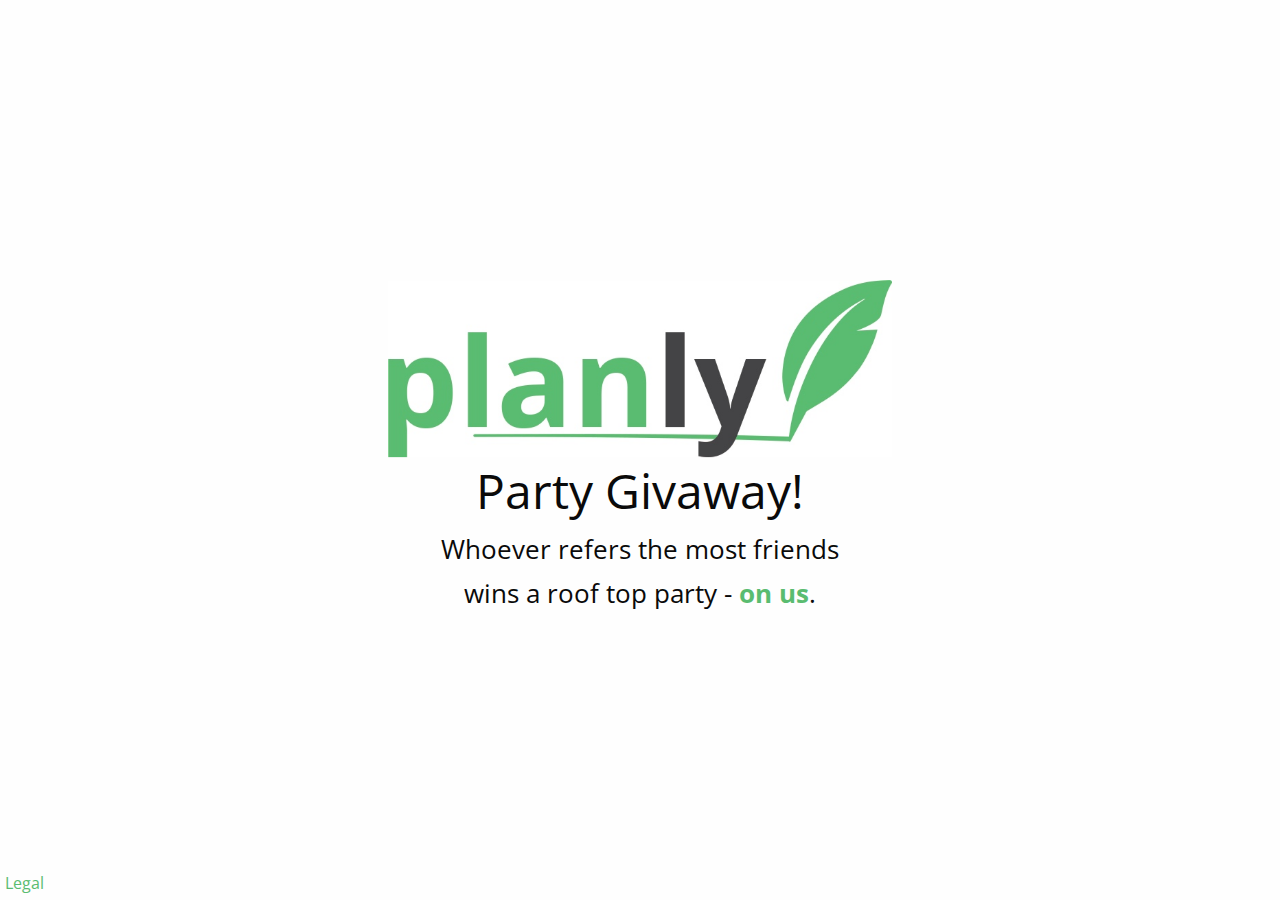
==== commit 1ecd1205: "Mobile Fix" ====
--- a/social.html
+++ b/social.html
@@ -23,11 +23,11 @@
           </div>
         </div>
         <div class="row">
-          <div class="columns small-4"><a href="https://www.facebook.com/sharer/sharer.php?u=http%3A//planly.co/">
+          <div class="columns large-4 small-4"><a href="https://www.facebook.com/sharer/sharer.php?u=http%3A//planly.co/">
               <div class="icons icon-facebook"></div></a></div>
-          <div class="columns small-4"><a href="http://twitter.com/home?status=Rooftop Party giveaway from a startup?!?! Go check out Planly.co and subscribe sign up.">
+          <div class="columns large-4 small-4"><a href="http://twitter.com/home?status=Rooftop Party giveaway from a startup?!?! Go check out Planly.co and subscribe to sign up.">
               <div class="icons icon-twitter"></div></a></div>
-          <div class="columns large-4"><a href="mailto:?subject=Check out Planly.co&amp;body=Why are you getting this email? Because I want to win a rooftop party! Go check out Planly.co and sign up to win.">
+          <div class="columns large-4 small-4"><a href="mailto:?subject=Check out Planly.co&amp;body=A startup is giving away a Rooftop Party to get more signups! Go to Planly.co and subscribe for a chance to win!">
               <div class="icons icon-mail"></div></a></div>
         </div>
       </div><a href="/legal.html" class="legal">Legal</a>
--- a/css/app.css
+++ b/css/app.css
@@ -4009,18 +4009,27 @@
 
 h3 {
   font-size: 1.6rem; }
+  h3 span {
+    color: #5ABC70;
+    font-weight: bold; }
 
 .icons {
-  font-size: 10rem; }
+  font-size: 8rem;
+  padding: 0 2px; }
   .icons.icon-facebook {
     color: #3B5998; }
   .icons.icon-twitter {
     color: #55acee; }
   .icons.icon-mail {
-    color: #FF0039;
-    font-size: 12rem; }
+    color: #FF0039; }
+
+.legal {
+  position: absolute;
+  bottom: 5px;
+  left: 5px; }
 
 #mc_embed_signup {
   background: #fff;
-  clear: left;
-  width: 100%; }
+  clear: both;
+  width: 100%;
+  float: left; }
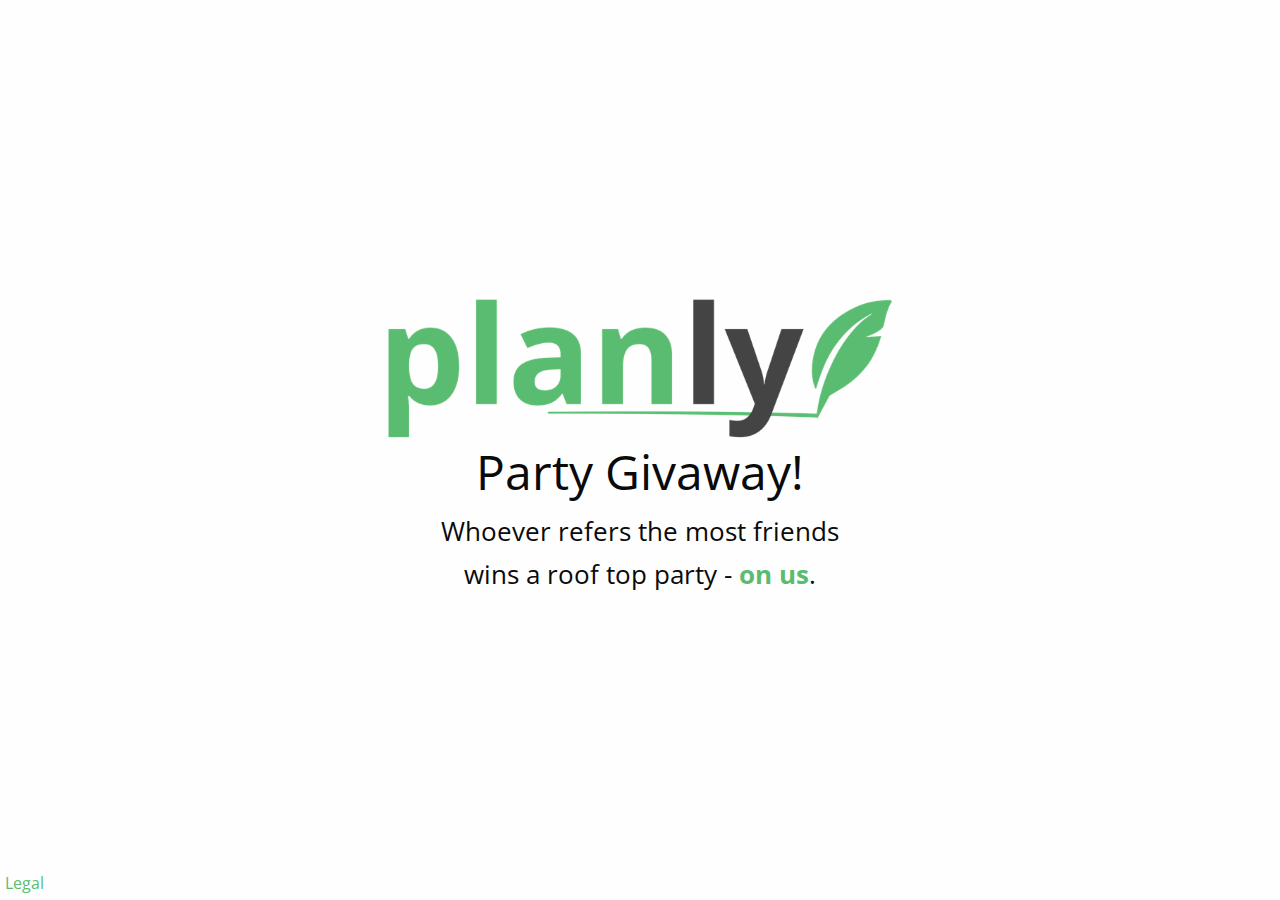
==== commit 46c9cf73: "New Logo" ====
--- a/social.html
+++ b/social.html
@@ -12,7 +12,7 @@
     <section>
       <div class="wrapper">
         <div class="row">
-          <div class="columns small-8 small-centered"><a href="/" class="logo"><img src="/images/logo.jpg" alt="Logo" class="float-center"></a></div>
+          <div class="columns medium-8 small-12 small-centered"><a href="/" class="logo"><img src="/images/Official-Planly-Logo.png" alt="Planly Logo" class="float-center"></a></div>
         </div>
         <div class="row">
           <div class="columns small-12 small-centered">
--- a/css/app.css
+++ b/css/app.css
@@ -4014,8 +4014,7 @@
     font-weight: bold; }
 
 .icons {
-  font-size: 8rem;
-  padding: 0 2px; }
+  font-size: 6rem; }
   .icons.icon-facebook {
     color: #3B5998; }
   .icons.icon-twitter {
